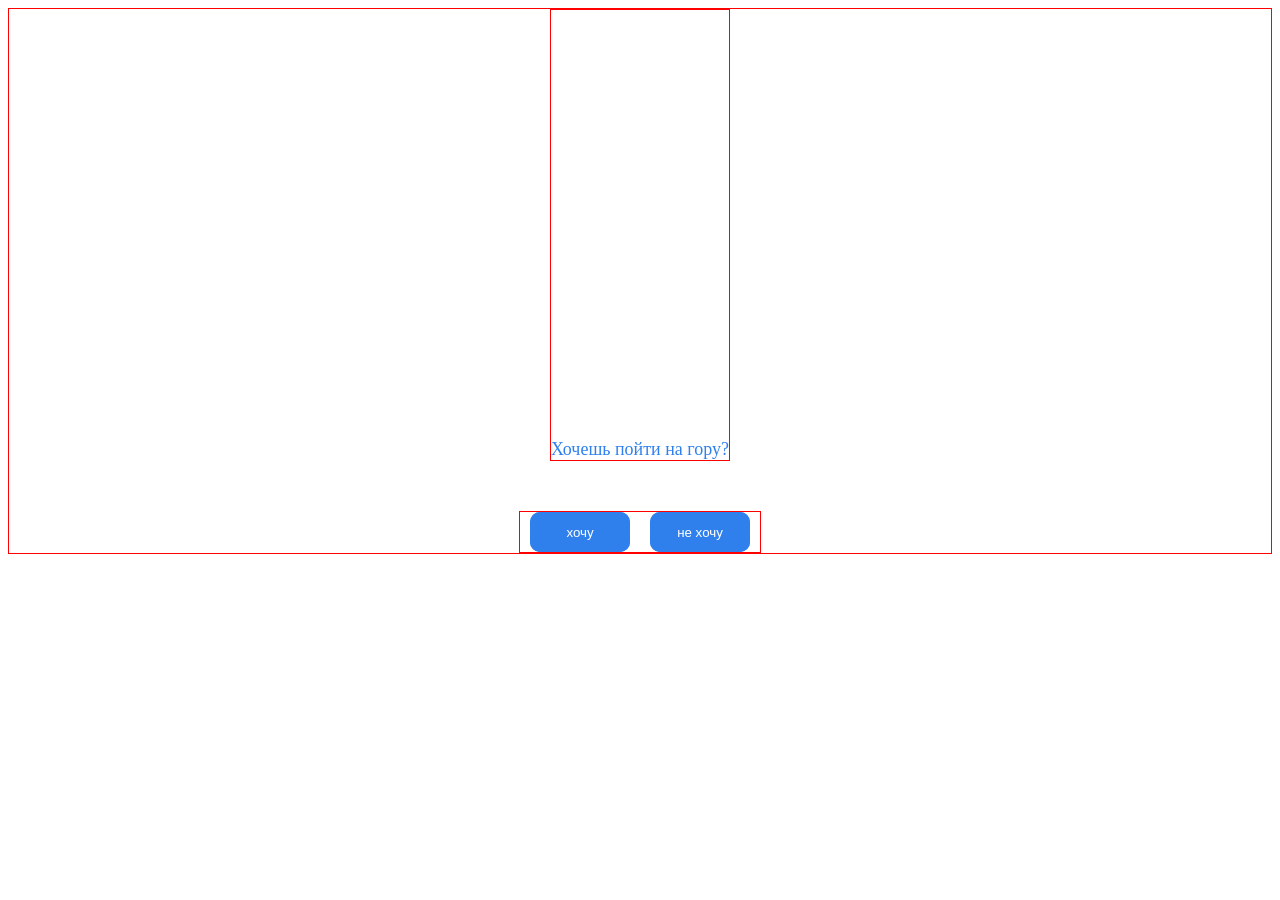
==== index.html @ 4d319513 "first commit" ====
<!DOCTYPE html>
<html lang="en">
  <head>
    <meta charset="UTF-8" />
    <meta http-equiv="X-UA-Compatible" content="IE=edge" />
    <meta name="viewport" content="width=device-width, initial-scale=1.0" />
    <title>Document</title>
    <link rel="stylesheet" href="style.css" />
    <link rel="stylesheet" href="button.css" />
  </head>
  <body>
    <div class="page">
      <div class="page__heading">Хочешь пойти на гору?</div>
      <div class="page__wrap-buttons-block">
        <button id="answer_yes" class="glow-on-hover" type="button">
          хочу
        </button>

        <button id="answer_no" class="glow-on-hover" type="button">
          не хочу
        </button>
      </div>
      <div class="page__answer-yes_visibility_hidden">ок договоились</div>
      <div class="page__answer-no_visibility_hidden">no</div>
    </div>
  </body>

  <script src="./index.js"></script>
</html>
---- style.css ----
div {
  border: 1px solid red;
}
.page {
  display: flex;
  flex-direction: column;
  align-items: center;
  justify-content: center;
}

.page__heading {
  display: flex;
  color: #2f80ed;
  height: calc(100vh / 2);

  align-items: flex-end;

  font-size: 18px;
  margin-bottom: 50px;
}

.page__wrap-buttons-block {
  display: flex;
  align-items: baseline;
}
.page__answer-yes_visibility_hidden {
  display: flex;
  color: #2f80ed;
  margin-top: 20px;
  display: none;
}

.page__answer-no_visibility_hidden {
  display: flex;
  color: #2f80ed;
  margin-top: 20px;
  display: none;
}
---- button.css ----
.glow-on-hover {
  width: 100px;
  height: 40px;
  border: none;
  outline: none;
  color: white;
  background: #2f80ed;
  cursor: pointer;
  position: relative;
  z-index: 0;
  border-radius: 10px;
  margin-left: 10px;
  margin-right: 10px;
}

.glow-on-hover:before {
  content: "";
  background: linear-gradient(
    45deg,
    #ff0000,
    #ff7300,
    #fffb00,
    #48ff00,
    #00ffd5,
    #002bff,
    #7a00ff,
    #ff00c8,
    #ff0000
  );
  position: absolute;
  top: -2px;
  left: -2px;
  background-size: 400%;
  z-index: -1;
  filter: blur(5px);
  width: calc(100% + 4px);
  height: calc(100% + 4px);
  animation: glowing 20s linear infinite;
  opacity: 0;
  transition: opacity 0.3s ease-in-out;
  border-radius: 10px;
}

.glow-on-hover:active {
  color: #000;
}

.glow-on-hover:active:after {
  background: transparent;
}

.glow-on-hover:hover:before {
  opacity: 1;
}

.glow-on-hover:after {
  z-index: -1;
  content: "";
  position: absolute;
  width: 100%;
  height: 100%;
  background: #2f80ed;
  left: 0;
  top: 0;
  border-radius: 10px;
}

@keyframes glowing {
  0% {
    background-position: 0 0;
  }
  50% {
    background-position: 400% 0;
  }
  100% {
    background-position: 0 0;
  }
}
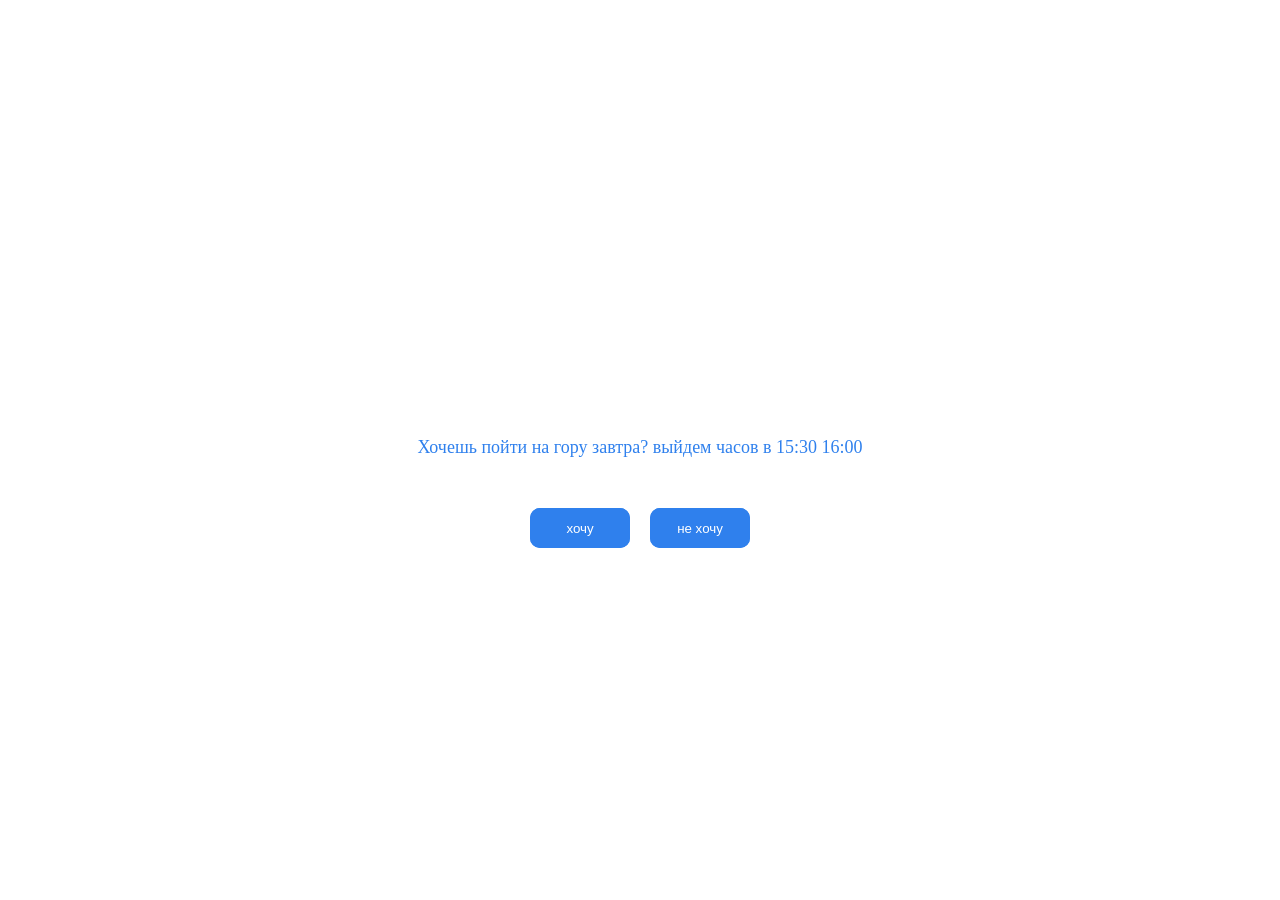
==== commit 9020526c: "fix" ====
--- a/index.html
+++ b/index.html
@@ -10,7 +10,9 @@
   </head>
   <body>
     <div class="page">
-      <div class="page__heading">Хочешь пойти на гору?</div>
+      <div class="page__heading">
+        Хочешь пойти на гору завтра? выйдем часов в 15:30 16:00
+      </div>
       <div class="page__wrap-buttons-block">
         <button id="answer_yes" class="glow-on-hover" type="button">
           хочу
@@ -20,7 +22,9 @@
           не хочу
         </button>
       </div>
-      <div class="page__answer-yes_visibility_hidden">ок договоились</div>
+      <div class="page__answer-yes_visibility_hidden">
+        ок договорились закажу такси
+      </div>
       <div class="page__answer-no_visibility_hidden">no</div>
     </div>
   </body>
--- a/style.css
+++ b/style.css
@@ -1,6 +1,3 @@
-div {
-  border: 1px solid red;
-}
 .page {
   display: flex;
   flex-direction: column;
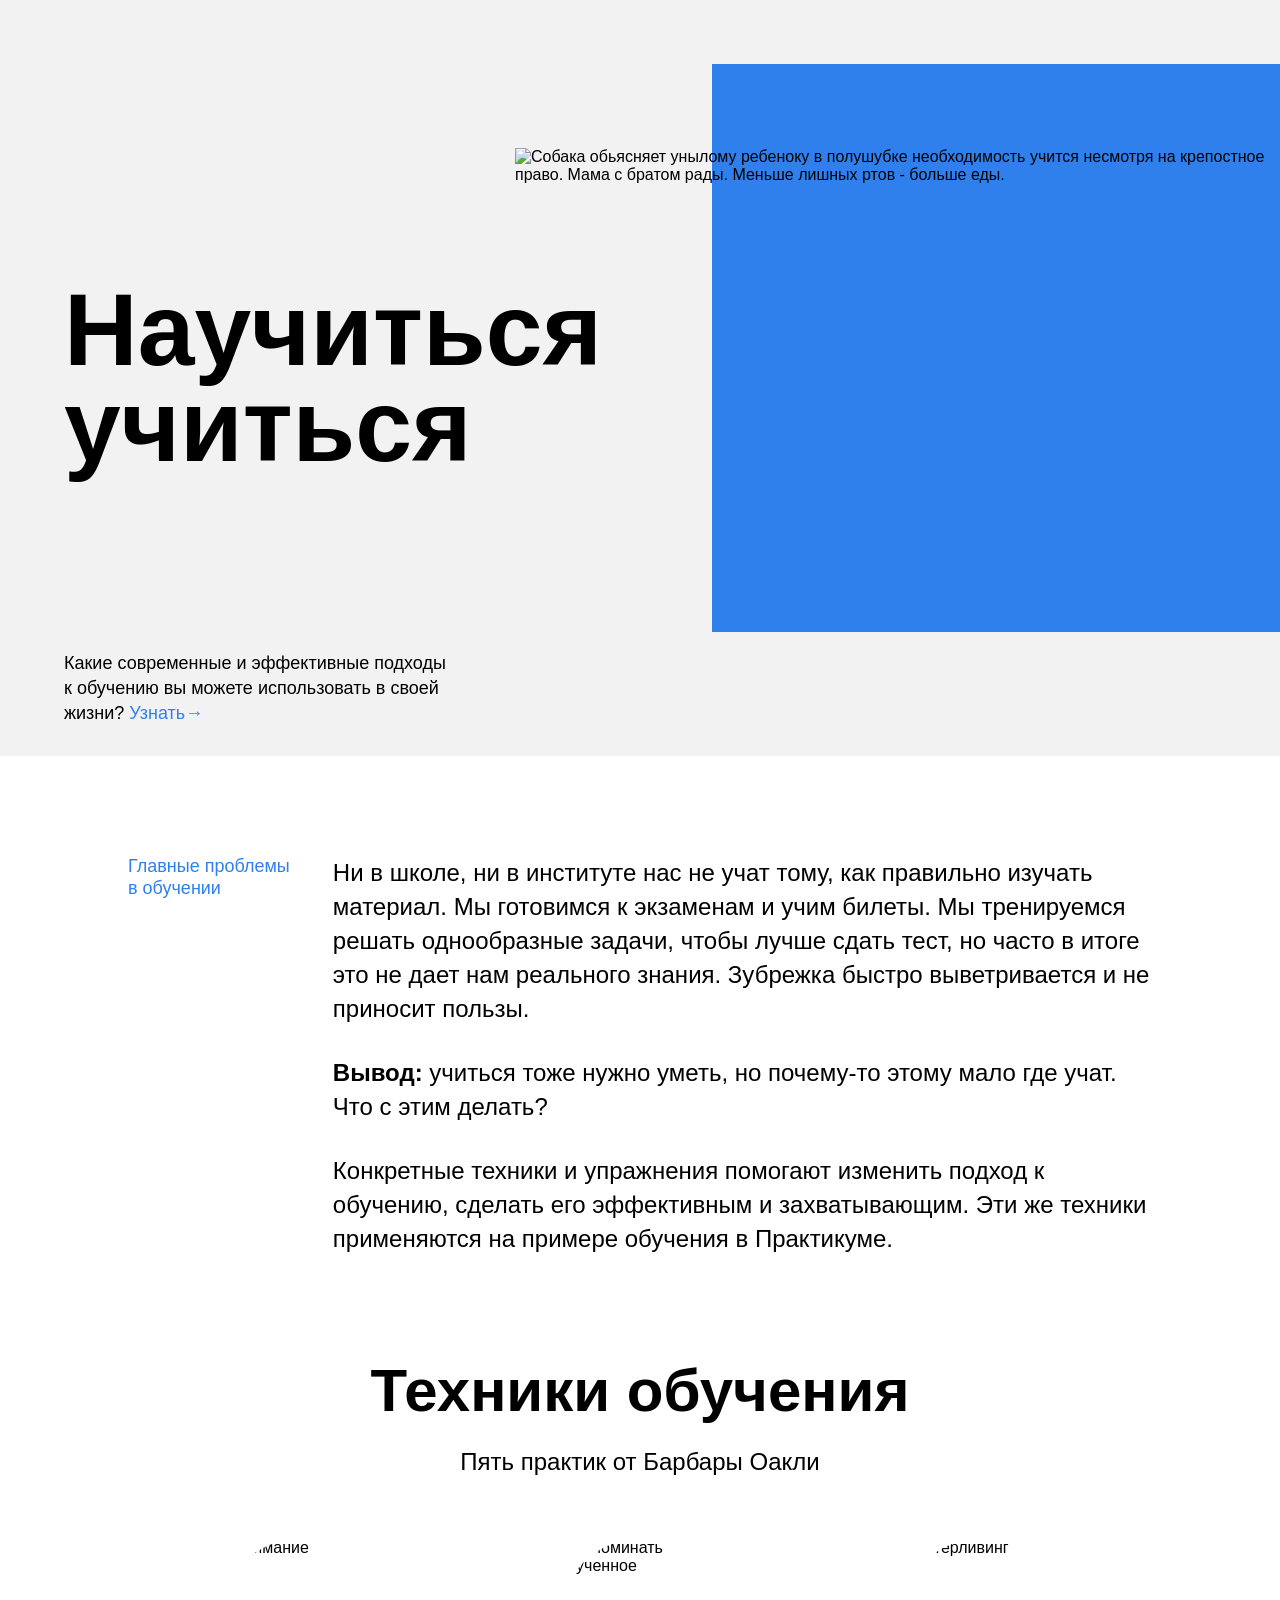
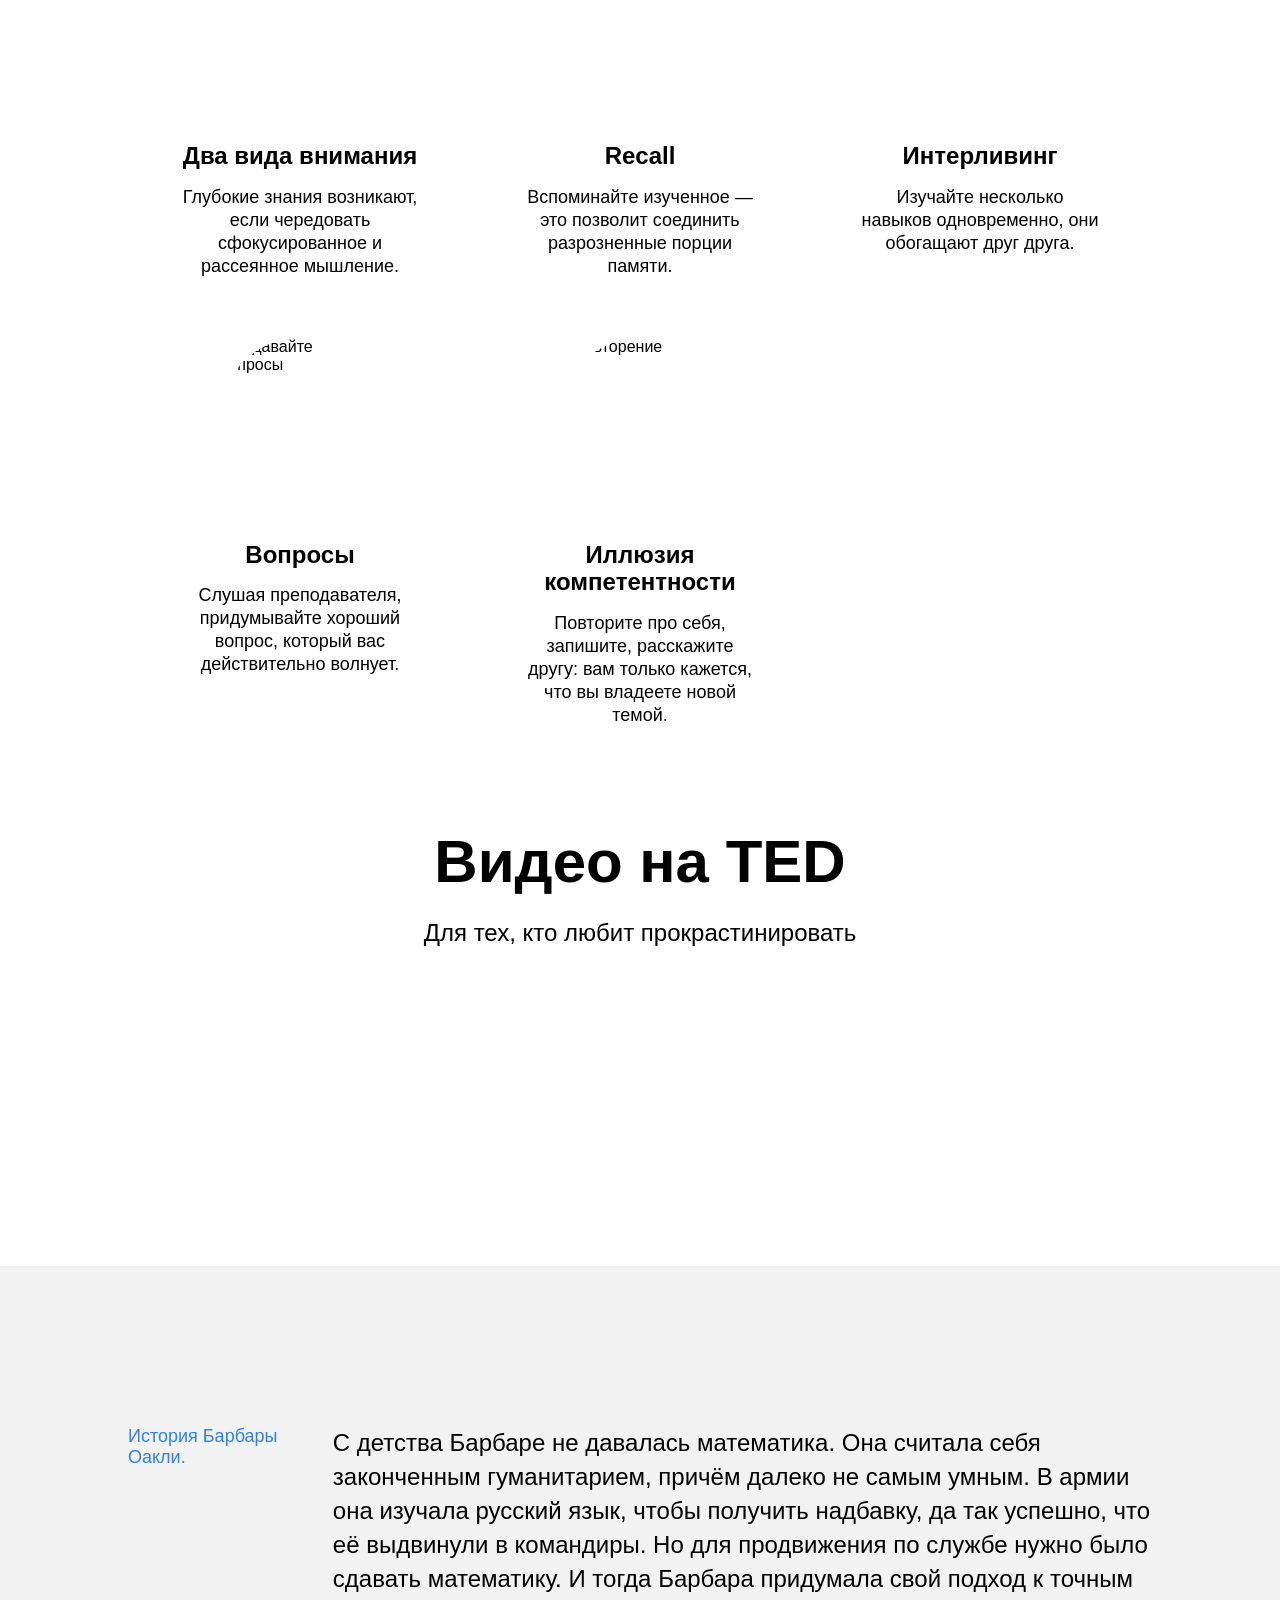
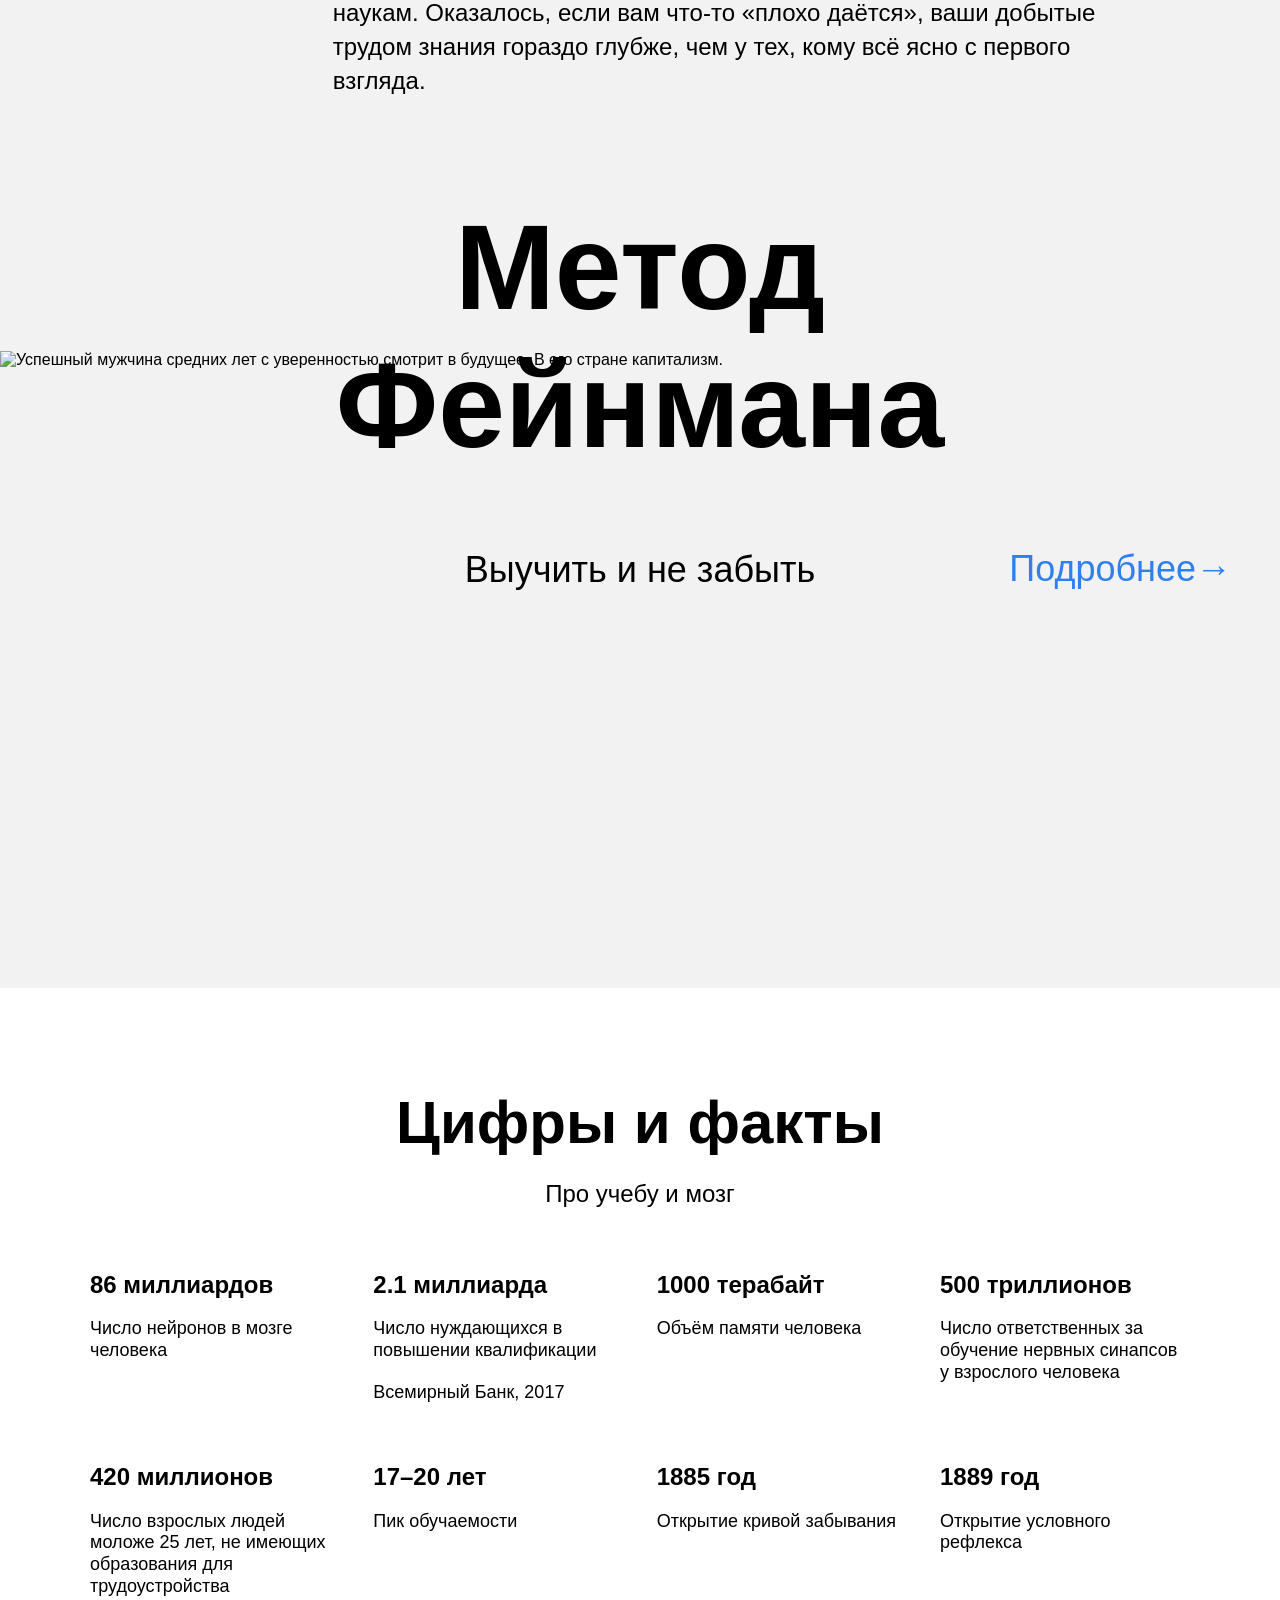
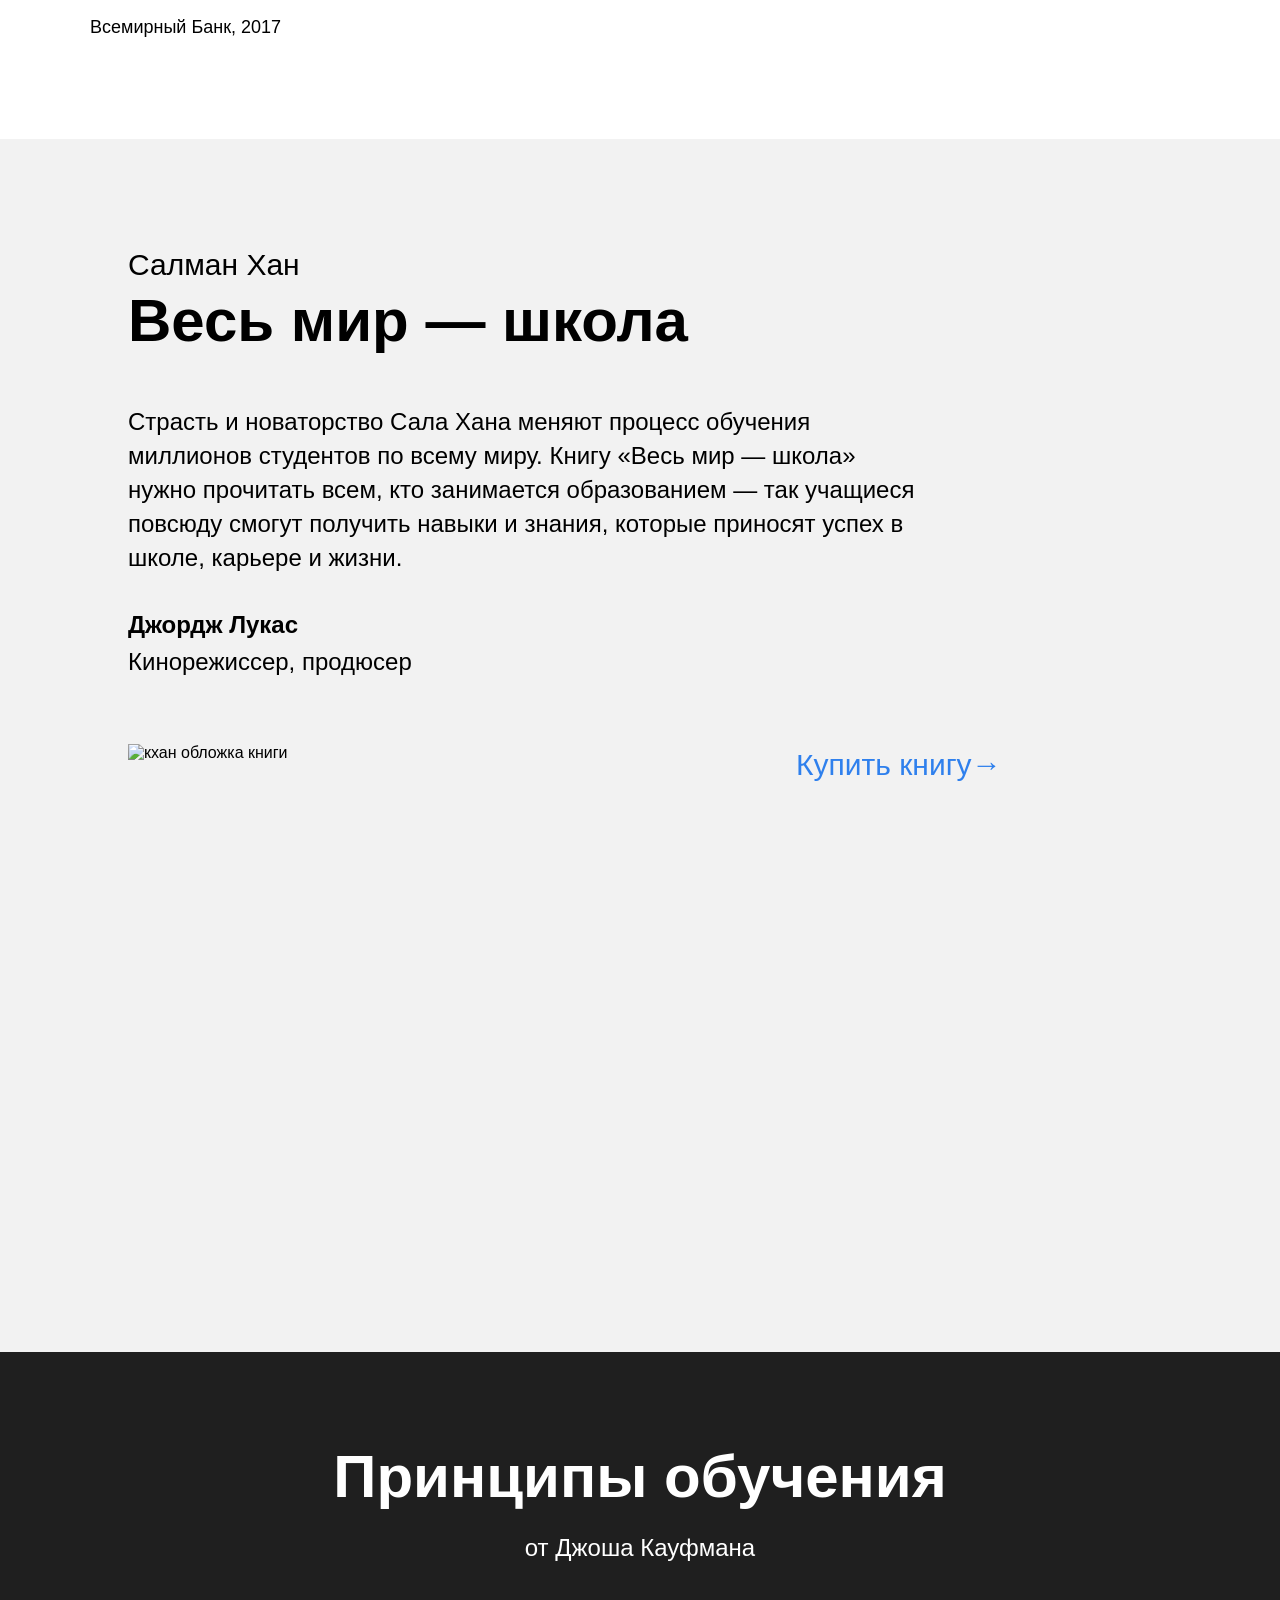
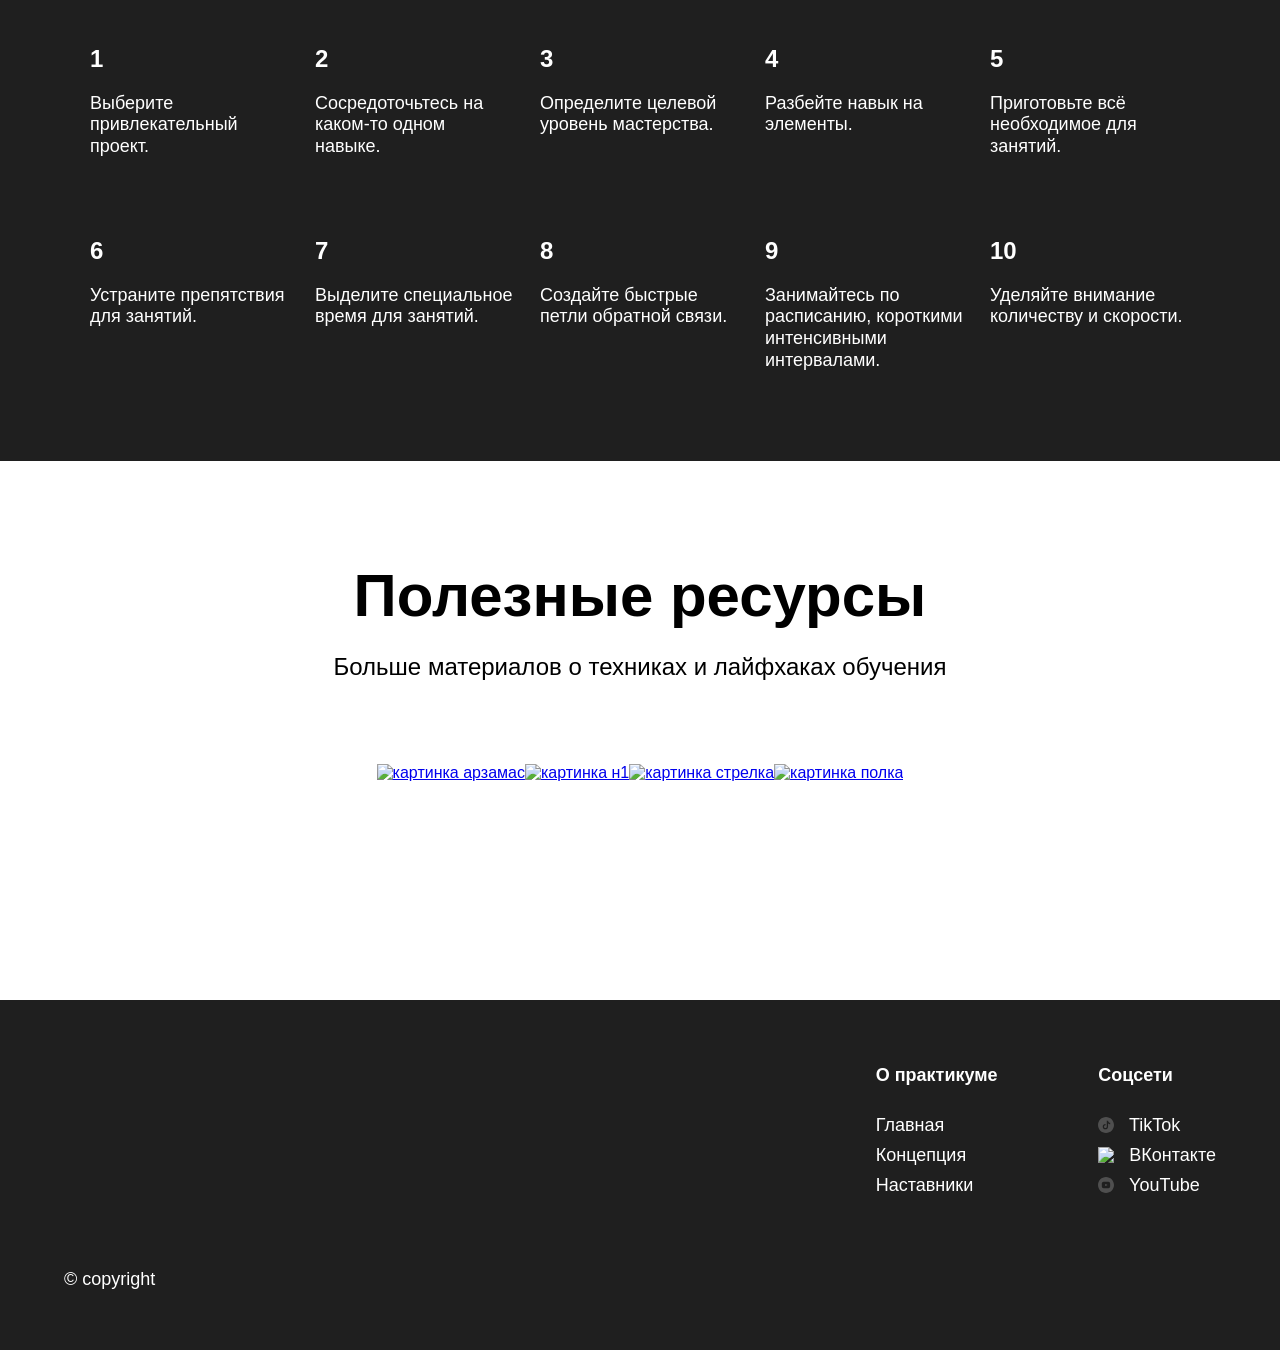
==== commit 1b6a45e8: "sprint 2" ====
--- a/index.html
+++ b/index.html
@@ -1,33 +1,399 @@
 <!DOCTYPE html>
-<html lang="en">
+<html lang="ru">
   <head>
     <meta charset="UTF-8" />
-    <meta http-equiv="X-UA-Compatible" content="IE=edge" />
-    <meta name="viewport" content="width=device-width, initial-scale=1.0" />
-    <title>Document</title>
-    <link rel="stylesheet" href="style.css" />
-    <link rel="stylesheet" href="button.css" />
+    <meta name="viewport" content="width=device-width, initial-scale=1" />
+    <meta name="description" content="Страница sprint 1" />
+    <meta name="keywords" content="HTML5, CSS" />
+    <meta name="author" content="Михаил" />
+
+    <title>Научиться учиться</title>
+    <link rel="stylesheet" href="pages/index.css" />
   </head>
+
   <body>
     <div class="page">
-      <div class="page__heading">
-        Хочешь пойти на гору завтра? выйдем часов в 15:30 16:00
-      </div>
-      <div class="page__wrap-buttons-block">
-        <button id="answer_yes" class="glow-on-hover" type="button">
-          хочу
-        </button>
-
-        <button id="answer_no" class="glow-on-hover" type="button">
-          не хочу
-        </button>
-      </div>
-      <div class="page__answer-yes_visibility_hidden">
-        ок договорились закажу такси
-      </div>
-      <div class="page__answer-no_visibility_hidden">no</div>
+      <header class="header">
+        <div class="logo logo_place_header"></div>
+
+        <h2 class="header__subtitle">
+          Какие современные и эффективные подходы к обучению вы можете использовать в своей жизни?
+          <a href="#" class="header__link">Узнать&rarr;</a>
+        </h2>
+
+        <div class="header__square-pic rotation"></div>
+
+        <img
+          class="header__main-illustration"
+          src="./images/two_again.png"
+          alt="Собака обьясняет унылому ребеноку в полушубке необходимость учится несмотря на крепостное право. Мама с братом рады. Меньше лишных ртов - больше еды."
+        />
+
+        <h1 class="header__title">Научиться учиться</h1>
+      </header>
+
+      <main class="content">
+        <section class="description">
+          <article class="two-columns">
+            <h2 class="two-columns__brief">Главные проблемы в обучении</h2>
+            <div class="two-columns__main-text">
+              <p class="two-columns__paragraph">
+                Ни в школе, ни в институте нас не учат тому, как правильно изучать материал. Мы
+                готовимся к экзаменам и учим билеты. Мы тренируемся решать однообразные задачи,
+                чтобы лучше сдать тест, но часто в итоге это не дает нам реального знания. Зубрежка
+                быстро выветривается и не приносит пользы.
+              </p>
+              <p class="two-columns__paragraph">
+                <span class="two-columns__span-accent">Вывод:</span>
+                учиться тоже нужно уметь, но почему-то этому мало где учат. Что с этим делать?
+              </p>
+              <p class="two-columns__paragraph">
+                Конкретные техники и упражнения помогают изменить подход к обучению, сделать его
+                эффективным и захватывающим. Эти же техники применяются на примере обучения в
+                Практикуме.
+              </p>
+            </div>
+          </article>
+        </section>
+
+        <section class="techniques">
+          <h2 class="section-title techniques__title">Техники обучения</h2>
+          <h3 class="section-subtitle techniques__subtitle">Пять практик от Барбары Оакли</h3>
+          <div class="cards">
+            <div class="cards__item">
+              <img src="./images/cards-attention.png" alt="внимание" class="cards__image" />
+              <h4 class="cards__title">Два вида внимания</h4>
+              <p class="cards__description">
+                Глубокие знания возникают, если чередовать сфокусированное и рассеянное мышление.
+              </p>
+            </div>
+
+            <div class="cards__item">
+              <img
+                src="./images/cards-recall.png"
+                alt="вспоминать изученное"
+                class="cards__image"
+              />
+              <h3 class="cards__title">Recall</h3>
+              <p class="cards__description">
+                Вспоминайте изученное — это позволит соединить разрозненные порции памяти.
+              </p>
+            </div>
+
+            <div class="cards__item">
+              <img src="./images/cards-interliving.png" alt="интерливинг " class="cards__image" />
+              <h3 class="cards__title">Интерливинг</h3>
+              <p class="cards__description">
+                Изучайте несколько навыков одновременно, они обогащают друг друга.
+              </p>
+            </div>
+
+            <div class="cards__item">
+              <img src="./images/cards-question.png" alt="задавайте вопросы" class="cards__image" />
+              <h3 class="cards__title">Вопросы</h3>
+              <p class="cards__description">
+                Слушая преподавателя, придумывайте хороший вопрос, который вас действительно
+                волнует.
+              </p>
+            </div>
+
+            <div class="cards__item">
+              <img src="./images/cards-competence.png" alt="повторение" class="cards__image" />
+              <h3 class="cards__title">Иллюзия компетентности</h3>
+              <p class="cards__description">
+                Повторите про себя, запишите, расскажите другу: вам только кажется, что вы владеете
+                новой темой.
+              </p>
+            </div>
+          </div>
+        </section>
+
+        <section class="video">
+          <h2 class="section-title video__title">Видео нa TED</h2>
+          <h3 class="section-subtitle video__subtitle">Для тех, кто любит прокрастинировать</h3>
+          <div class="video__iframes">
+            <iframe class="video__iframe" src="https://www.youtube.com/embed/J_89IMS5gJQ"> </iframe>
+            <iframe class="video__iframe" src="https://www.youtube.com/embed/0u3bccaRmmg"> </iframe>
+          </div>
+        </section>
+
+        <section class="oakley">
+          <article class="two-columns">
+            <h2 class="two-columns__brief">История Барбары Оакли.</h2>
+            <div class="two-columns__main-text">
+              <p class="two-columns__paragraph">
+                С детства Барбаре не давалась математика. Она считала себя законченным гуманитарием,
+                причём далеко не самым умным. В армии она изучала русский язык, чтобы получить
+                надбавку, да так успешно, что её выдвинули в командиры. Но для продвижения по службе
+                нужно было сдавать математику. И тогда Барбара придумала свой подход к точным
+                наукам. Оказалось, если вам что-то «плохо даётся», ваши добытые трудом знания
+                гораздо глубже, чем у тех, кому всё ясно с первого взгляда.
+              </p>
+            </div>
+          </article>
+        </section>
+
+        <section class="feynman">
+          <h2 class="feynman__title">Метод Фейнмана</h2>
+          <h3 class="feynman__subtitle">Выучить и не забыть</h3>
+          <a href="#" class="feynman__link">Подробнее&rarr;</a>
+          <img
+            class="feynman__main-illustration"
+            src="./images/feynman.png"
+            alt="Успешный мужчина средних лет с уверенностью смотрит в будущее. В его стране капитализм."
+          />
+        </section>
+
+        <section class="digits">
+          <h2 class="section-title digits__section-title">Цифры и факты</h2>
+          <p class="section-subtitle digits__section-subtitle">Про учебу и мозг</p>
+
+          <div class="table">
+            <div class="table__cell digits__table-cell">
+              <h3 class="table__heading">86 миллиардов</h3>
+              <p class="table__text">Число нейронов в мозге человека</p>
+            </div>
+
+            <div class="table__cell digits__table-cell">
+              <h3 class="table__heading">2.1 миллиарда</h3>
+              <p class="table__text">Число нуждающихся в повышении квалификации</p>
+              <p class="table__text">Всемирный Банк, 2017</p>
+            </div>
+
+            <div class="table__cell digits__table-cell">
+              <h3 class="table__heading">1000 терабайт</h3>
+              <p class="table__text">Объём памяти человека</p>
+            </div>
+
+            <div class="table__cell digits__table-cell">
+              <h3 class="table__heading">500 триллионов</h3>
+              <p class="table__text">
+                Число ответственных за обучение нервных синапсов у взрослого человека
+              </p>
+            </div>
+
+            <div class="table__cell digits__table-cell">
+              <h3 class="table__heading">420 миллионов</h3>
+              <p class="table__text">
+                Число взрослых людей моложе 25 лет, не имеющих образования для трудоустройства
+              </p>
+              <p class="table__text">Всемирный Банк, 2017</p>
+            </div>
+
+            <div class="table__cell digits__table-cell">
+              <h3 class="table__heading">17–20 лет</h3>
+              <p class="table__text">Пик обучаемости</p>
+            </div>
+
+            <div class="table__cell digits__table-cell">
+              <h3 class="table__heading">1885 год</h3>
+              <p class="table__text">Открытие кривой забывания</p>
+            </div>
+
+            <div class="table__cell digits__table-cell">
+              <h3 class="table__heading">1889 год</h3>
+              <p class="table__text">Открытие условного рефлекса</p>
+            </div>
+          </div>
+        </section>
+
+        <section class="khan">
+          <div class="khan__container">
+            <h2 class="khan__author">Салман Хан</h2>
+            <h3 class="khan__title">Весь мир — школа</h3>
+            <p class="khan__quote">
+              Страсть и новаторство Сала Хана меняют процесс обучения миллионов студентов по всему
+              миру. Книгу «Весь мир — школа» нужно прочитать всем, кто занимается образованием — так
+              учащиеся повсюду смогут получить навыки и знания, которые приносят успех в школе,
+              карьере и жизни.
+            </p>
+            <p class="khan__quote-author">Джордж Лукас</p>
+            <p class="khan__quote-author-subline">Кинорежиссер, продюсер</p>
+
+            <div class="khan__book-container">
+              <img src="./images/khan-book.jpg" alt="кхан обложка книги" class="khan__book-pic" />
+              <a href="#" class="khan__buy-link">Купить книгу&rarr;</a>
+            </div>
+          </div>
+        </section>
+
+        <section class="kaufman">
+          <div class="kaufman__triangle rotation"></div>
+
+          <h2 class="section-title section-title_theme_dark">Принципы обучения</h2>
+          <h3 class="section-subtitle section-subtitle_theme_dark kaufman__section-subtitle">
+            от Джоша Кауфмана
+          </h3>
+
+          <div class="table">
+            <div class="table__cell table__cell_theme_dark kaufman__table-cell">
+              <!--
+              "Вместо kaufman__table-cell используйте модификатор сложного  типа"
+              в проекте сделано по BEM
+              комментарии тут
+              https://miro.com/app/board/uXjVP2pDEoI=/
+              добавил модификатор table__cell_theme_dark
+            -->
+              <h4 class="table__heading table__heading_theme_dark">1</h4>
+              <p class="table__text table__text_theme_dark">Выберите привлекательный проект.</p>
+            </div>
+
+            <div class="table__cell kaufman__table-cell">
+              <h4 class="table__heading table__heading_theme_dark">2</h4>
+              <p class="table__text table__text_theme_dark">
+                Сосредоточьтесь на каком-то одном навыке.
+              </p>
+            </div>
+
+            <div class="table__cell kaufman__table-cell">
+              <h4 class="table__heading table__heading_theme_dark">3</h4>
+              <p class="table__text table__text_theme_dark">
+                Определите целевой уровень мастерства.
+              </p>
+            </div>
+
+            <div class="table__cell kaufman__table-cell">
+              <h4 class="table__heading table__heading_theme_dark">4</h4>
+              <p class="table__text table__text_theme_dark">Разбейте навык на элементы.</p>
+            </div>
+
+            <div class="table__cell kaufman__table-cell">
+              <h4 class="table__heading table__heading_theme_dark">5</h4>
+              <p class="table__text table__text_theme_dark">
+                Приготовьте всё необходимое для занятий.
+              </p>
+            </div>
+
+            <div class="table__cell kaufman__table-cell">
+              <h4 class="table__heading table__heading_theme_dark">6</h4>
+              <p class="table__text table__text_theme_dark">Устраните препятствия для занятий.</p>
+            </div>
+
+            <div class="table__cell kaufman__table-cell">
+              <h4 class="table__heading table__heading_theme_dark">7</h4>
+              <p class="table__text table__text_theme_dark">
+                Выделите специальное время для занятий.
+              </p>
+            </div>
+
+            <div class="table__cell kaufman__table-cell">
+              <h4 class="table__heading table__heading_theme_dark">8</h4>
+              <p class="table__text table__text_theme_dark">
+                Создайте быстрые петли обратной связи.
+              </p>
+            </div>
+
+            <div class="table__cell kaufman__table-cell">
+              <h4 class="table__heading table__heading_theme_dark">9</h4>
+              <p class="table__text table__text_theme_dark">
+                Занимайтесь по расписанию, короткими интенсивными интервалами.
+              </p>
+            </div>
+
+            <div class="table__cell kaufman__table-cell">
+              <h4 class="table__heading table__heading_theme_dark">10</h4>
+              <p class="table__text table__text_theme_dark">
+                Уделяйте внимание количеству и скорости.
+              </p>
+            </div>
+          </div>
+        </section>
+
+        <section class="resources">
+          <h2 class="section-title resources__title">Полезные ресурсы</h2>
+          <h3 class="section-subtitle resources__subtitle">
+            Больше материалов о техниках и лайфхаках обучения
+          </h3>
+          <div class="resources__logo-zone">
+            <!--
+              "Необходимо назначить класс по брифу блок resources элемент link"
+            -->
+
+            <a href="#" class="resources__link">
+              <img
+                src="./images/logo/resources-arzamas.svg"
+                class="resources__logo"
+                alt="картинка арзамас"
+              />
+            </a>
+
+            <a href="#" class="resources__link">
+              <img src="./images/logo/resources-n1.svg" class="resources__logo" alt="картинка н1" />
+            </a>
+
+            <a href="#" class="resources__link">
+              <img
+                src="./images/logo/resources-strelka.svg"
+                class="resources__logo"
+                alt="картинка стрелка"
+              />
+            </a>
+
+            <a href="#" class="resources__link">
+              <img
+                src="./images/logo/resources-polka.svg"
+                class="resources__logo"
+                alt="картинка полка"
+              />
+            </a>
+          </div>
+        </section>
+      </main>
+
+      <footer class="footer">
+        <div class="footer__columns">
+          <div class="footer__column footer__column_content_copyright">
+            <div class="logo logo_place_footer"></div>
+            <p class="footer__author">&copy; copyright</p>
+          </div>
+
+          <div class="footer__column footer__column_content_info">
+            <h2 class="footer__column-heading">О практикуме</h2>
+            <nav class="footer__column-links">
+              <a href="#" class="footer__column-link">Главная</a>
+              <a href="#" class="footer__column-link">Концепция</a>
+              <a href="#" class="footer__column-link">Наставники</a>
+            </nav>
+          </div>
+
+          <div class="footer__column footer__column_content_social">
+            <h2 class="footer__column-heading">Соцсети</h2>
+
+            <div class="footer__column-links">
+              <a href="#" class="footer__column-link">
+                <!--
+                  в первом бриф был instagramm
+                  во втором оказался тикток
+                -->
+                <img
+                  src="./images/tiktok-icon.svg"
+                  class="footer__social-icon"
+                  alt="тут иконка тикток"
+                />
+                &nbsp;TikTok
+              </a>
+
+              <a href="#" class="footer__column-link">
+                <img
+                  src="./images/vk_color_white.svg"
+                  class="footer__social-icon"
+                  alt="тут иконка ВКонтакте"
+                />
+                &nbsp;ВКонтакте
+              </a>
+
+              <a href="#" class="footer__column-link">
+                <img
+                  src="./images/youtube-icon.svg"
+                  class="footer__social-icon"
+                  alt="тут иконка инстаграм"
+                />
+                &nbsp;YouTube
+              </a>
+            </div>
+          </div>
+        </div>
+      </footer>
     </div>
   </body>
-
-  <script src="./index.js"></script>
 </html>
--- a/pages/index.css
+++ b/pages/index.css
@@ -0,0 +1,95 @@
+@import url(../vendor/normalize.css);
+
+/*
+у текстовых элементов мы сбрасываем отступы
+section-title
+section-subtitle
+ - это основные блоки в которох задаются основные стили
+ чтобы они не перезатерли мисксы убираем их наверх
+*/
+
+@import url(../blocks/section-subtitle/_theme/section-subtitle_theme_dark.css);
+@import url(../blocks/section-subtitle/section-subtitle.css);
+@import url(../blocks/section-title/_theme/section-title_theme_dark.css);
+@import url(../blocks/section-title/section-title.css);
+
+@import url(../blocks/cards/__description/cards__description.css);
+@import url(../blocks/cards/__image/cards__image.css);
+@import url(../blocks/cards/__item/cards__item.css);
+@import url(../blocks/cards/__title/cards__title.css);
+@import url(../blocks/cards/cards.css);
+@import url(../blocks/content/content.css);
+@import url(../blocks/description/description.css);
+@import url(../blocks/digits/__section-subtitle/digits__section-subtitle.css);
+@import url(../blocks/digits/__section-title/digits__section-title.css);
+@import url(../blocks/digits/__table-cell/digits__table-cell.css);
+@import url(../blocks/digits/digits.css);
+@import url(../blocks/feynman/__link/feynman__link.css);
+@import url(../blocks/feynman/__main-illustration/feynman__main-illustration.css);
+@import url(../blocks/feynman/__subtitle/feynman__subtitle.css);
+@import url(../blocks/feynman/__title/feynman__title.css);
+@import url(../blocks/feynman/feynman.css);
+@import url(../blocks/footer/__author/footer__author.css);
+@import url(../blocks/footer/__column/_content/footer__column_content_copyright.css);
+@import url(../blocks/footer/__column/_content/footer__column_content_info.css);
+@import url(../blocks/footer/__column/_content/footer__column_content_social.css);
+@import url(../blocks/footer/__column/footer__column.css);
+@import url(../blocks/footer/__column-heading/footer__column-heading.css);
+@import url(../blocks/footer/__column-link/footer__column-link.css);
+@import url(../blocks/footer/__column-links/footer__column-links.css);
+@import url(../blocks/footer/__columns/footer__columns.css);
+@import url(../blocks/footer/__social-icon/footer__social-icon.css);
+@import url(../blocks/footer/footer.css);
+@import url(../blocks/header/__link/header__link.css);
+@import url(../blocks/header/__main-illustration/header__main-illustration.css);
+@import url(../blocks/header/__square-pic/header__square-pic.css);
+@import url(../blocks/header/__subtitle/header__subtitle.css);
+@import url(../blocks/header/__title/header__title.css);
+@import url(../blocks/header/header.css);
+@import url(../blocks/kaufman/__section-subtitle/kaufman__section-subtitle.css);
+@import url(../blocks/kaufman/__table-cell/kaufman__table-cell.css);
+@import url(../blocks/kaufman/__triangle/kaufman__triangle.css);
+@import url(../blocks/kaufman/kaufman.css);
+@import url(../blocks/khan/__author/khan__author.css);
+@import url(../blocks/khan/__book-container/khan__book-container.css);
+@import url(../blocks/khan/__book-pic/khan__book-pic.css);
+@import url(../blocks/khan/__buy-link/khan__buy-link.css);
+@import url(../blocks/khan/__container/khan__container.css);
+@import url(../blocks/khan/__quote/khan__quote.css);
+@import url(../blocks/khan/__quote-author/khan__quote-author.css);
+@import url(../blocks/khan/__quote-author-subline/khan__quote-author-subline.css);
+@import url(../blocks/khan/__title/khan__title.css);
+@import url(../blocks/khan/khan.css);
+@import url(../blocks/logo/_place/logo_place_footer.css);
+@import url(../blocks/logo/_place/logo_place_header.css);
+@import url(../blocks/logo/logo.css);
+@import url(../blocks/oakley/oakley.css);
+@import url(../blocks/page/page.css);
+@import url(../blocks/resources/__link/resources__link.css);
+@import url(../blocks/resources/__logo/resources__logo.css);
+@import url(../blocks/resources/__logo-zone/resources__logo-zone.css);
+@import url(../blocks/resources/__subtitle/resources__subtitle.css);
+@import url(../blocks/resources/__title/resources__title.css);
+@import url(../blocks/resources/resources.css);
+@import url(../blocks/rotation/rotation.css);
+
+@import url(../blocks/table/__cell/_theme/table__cell_theme_dark.css);
+@import url(../blocks/table/__cell/table__cell.css);
+@import url(../blocks/table/__heading/_theme/table__heading_theme_dark.css);
+@import url(../blocks/table/__heading/table__heading.css);
+@import url(../blocks/table/__text/_theme/table__text_theme_dark.css);
+@import url(../blocks/table/__text/table__text.css);
+@import url(../blocks/table/table.css);
+@import url(../blocks/techniques/__subtitle/techniques__subtitle.css);
+@import url(../blocks/techniques/__title/techniques__title.css);
+@import url(../blocks/techniques/techniques.css);
+@import url(../blocks/two-columns/__brief/two-columns__brief.css);
+@import url(../blocks/two-columns/__main-text/two-columns__main-text.css);
+@import url(../blocks/two-columns/__paragraph/two-columns__paragraph.css);
+@import url(../blocks/two-columns/__span-accent/two-columns__span-accent.css);
+@import url(../blocks/two-columns/two-columns.css);
+@import url(../blocks/video/__iframe/video__iframe.css);
+@import url(../blocks/video/__iframes/video__iframes.css);
+@import url(../blocks/video/__subtitle/video__subtitle.css);
+@import url(../blocks/video/__title/video__title.css);
+@import url(../blocks/video/video.css);
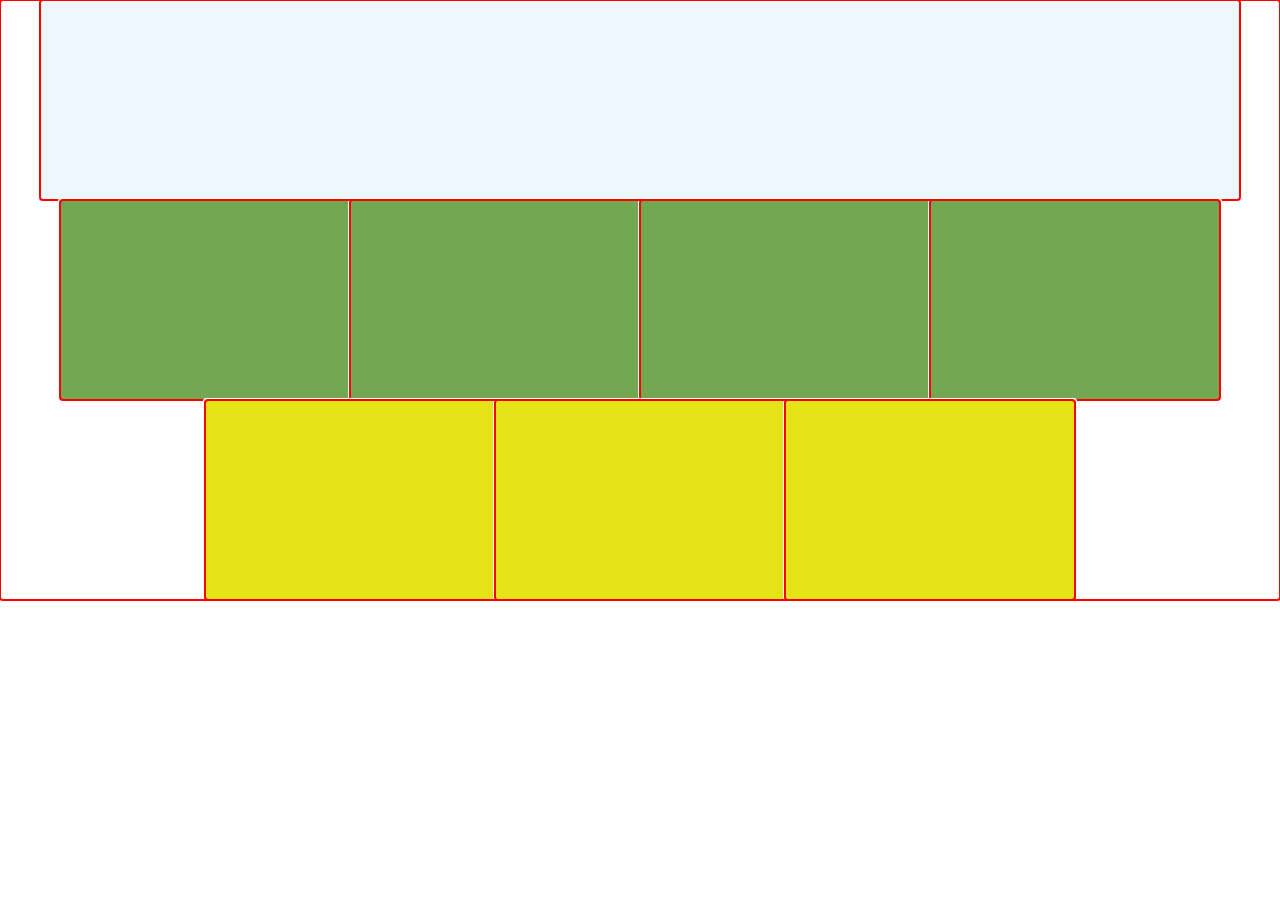
==== commit f5c189fc: "just flex" ====
--- a/index.html
+++ b/index.html
@@ -1,399 +1,26 @@
 <!DOCTYPE html>
-<html lang="ru">
+<html lang="en">
   <head>
     <meta charset="UTF-8" />
-    <meta name="viewport" content="width=device-width, initial-scale=1" />
-    <meta name="description" content="Страница sprint 1" />
-    <meta name="keywords" content="HTML5, CSS" />
-    <meta name="author" content="Михаил" />
-
-    <title>Научиться учиться</title>
+    <meta http-equiv="X-UA-Compatible" content="IE=edge" />
+    <meta name="viewport" content="width=device-width, initial-scale=1.0" />
+    <title>Document</title>
     <link rel="stylesheet" href="pages/index.css" />
   </head>
-
   <body>
-    <div class="page">
-      <header class="header">
-        <div class="logo logo_place_header"></div>
-
-        <h2 class="header__subtitle">
-          Какие современные и эффективные подходы к обучению вы можете использовать в своей жизни?
-          <a href="#" class="header__link">Узнать&rarr;</a>
-        </h2>
-
-        <div class="header__square-pic rotation"></div>
-
-        <img
-          class="header__main-illustration"
-          src="./images/two_again.png"
-          alt="Собака обьясняет унылому ребеноку в полушубке необходимость учится несмотря на крепостное право. Мама с братом рады. Меньше лишных ртов - больше еды."
-        />
-
-        <h1 class="header__title">Научиться учиться</h1>
-      </header>
-
-      <main class="content">
-        <section class="description">
-          <article class="two-columns">
-            <h2 class="two-columns__brief">Главные проблемы в обучении</h2>
-            <div class="two-columns__main-text">
-              <p class="two-columns__paragraph">
-                Ни в школе, ни в институте нас не учат тому, как правильно изучать материал. Мы
-                готовимся к экзаменам и учим билеты. Мы тренируемся решать однообразные задачи,
-                чтобы лучше сдать тест, но часто в итоге это не дает нам реального знания. Зубрежка
-                быстро выветривается и не приносит пользы.
-              </p>
-              <p class="two-columns__paragraph">
-                <span class="two-columns__span-accent">Вывод:</span>
-                учиться тоже нужно уметь, но почему-то этому мало где учат. Что с этим делать?
-              </p>
-              <p class="two-columns__paragraph">
-                Конкретные техники и упражнения помогают изменить подход к обучению, сделать его
-                эффективным и захватывающим. Эти же техники применяются на примере обучения в
-                Практикуме.
-              </p>
-            </div>
-          </article>
-        </section>
-
-        <section class="techniques">
-          <h2 class="section-title techniques__title">Техники обучения</h2>
-          <h3 class="section-subtitle techniques__subtitle">Пять практик от Барбары Оакли</h3>
-          <div class="cards">
-            <div class="cards__item">
-              <img src="./images/cards-attention.png" alt="внимание" class="cards__image" />
-              <h4 class="cards__title">Два вида внимания</h4>
-              <p class="cards__description">
-                Глубокие знания возникают, если чередовать сфокусированное и рассеянное мышление.
-              </p>
-            </div>
-
-            <div class="cards__item">
-              <img
-                src="./images/cards-recall.png"
-                alt="вспоминать изученное"
-                class="cards__image"
-              />
-              <h3 class="cards__title">Recall</h3>
-              <p class="cards__description">
-                Вспоминайте изученное — это позволит соединить разрозненные порции памяти.
-              </p>
-            </div>
-
-            <div class="cards__item">
-              <img src="./images/cards-interliving.png" alt="интерливинг " class="cards__image" />
-              <h3 class="cards__title">Интерливинг</h3>
-              <p class="cards__description">
-                Изучайте несколько навыков одновременно, они обогащают друг друга.
-              </p>
-            </div>
-
-            <div class="cards__item">
-              <img src="./images/cards-question.png" alt="задавайте вопросы" class="cards__image" />
-              <h3 class="cards__title">Вопросы</h3>
-              <p class="cards__description">
-                Слушая преподавателя, придумывайте хороший вопрос, который вас действительно
-                волнует.
-              </p>
-            </div>
-
-            <div class="cards__item">
-              <img src="./images/cards-competence.png" alt="повторение" class="cards__image" />
-              <h3 class="cards__title">Иллюзия компетентности</h3>
-              <p class="cards__description">
-                Повторите про себя, запишите, расскажите другу: вам только кажется, что вы владеете
-                новой темой.
-              </p>
-            </div>
-          </div>
-        </section>
-
-        <section class="video">
-          <h2 class="section-title video__title">Видео нa TED</h2>
-          <h3 class="section-subtitle video__subtitle">Для тех, кто любит прокрастинировать</h3>
-          <div class="video__iframes">
-            <iframe class="video__iframe" src="https://www.youtube.com/embed/J_89IMS5gJQ"> </iframe>
-            <iframe class="video__iframe" src="https://www.youtube.com/embed/0u3bccaRmmg"> </iframe>
-          </div>
-        </section>
-
-        <section class="oakley">
-          <article class="two-columns">
-            <h2 class="two-columns__brief">История Барбары Оакли.</h2>
-            <div class="two-columns__main-text">
-              <p class="two-columns__paragraph">
-                С детства Барбаре не давалась математика. Она считала себя законченным гуманитарием,
-                причём далеко не самым умным. В армии она изучала русский язык, чтобы получить
-                надбавку, да так успешно, что её выдвинули в командиры. Но для продвижения по службе
-                нужно было сдавать математику. И тогда Барбара придумала свой подход к точным
-                наукам. Оказалось, если вам что-то «плохо даётся», ваши добытые трудом знания
-                гораздо глубже, чем у тех, кому всё ясно с первого взгляда.
-              </p>
-            </div>
-          </article>
-        </section>
-
-        <section class="feynman">
-          <h2 class="feynman__title">Метод Фейнмана</h2>
-          <h3 class="feynman__subtitle">Выучить и не забыть</h3>
-          <a href="#" class="feynman__link">Подробнее&rarr;</a>
-          <img
-            class="feynman__main-illustration"
-            src="./images/feynman.png"
-            alt="Успешный мужчина средних лет с уверенностью смотрит в будущее. В его стране капитализм."
-          />
-        </section>
-
-        <section class="digits">
-          <h2 class="section-title digits__section-title">Цифры и факты</h2>
-          <p class="section-subtitle digits__section-subtitle">Про учебу и мозг</p>
-
-          <div class="table">
-            <div class="table__cell digits__table-cell">
-              <h3 class="table__heading">86 миллиардов</h3>
-              <p class="table__text">Число нейронов в мозге человека</p>
-            </div>
-
-            <div class="table__cell digits__table-cell">
-              <h3 class="table__heading">2.1 миллиарда</h3>
-              <p class="table__text">Число нуждающихся в повышении квалификации</p>
-              <p class="table__text">Всемирный Банк, 2017</p>
-            </div>
-
-            <div class="table__cell digits__table-cell">
-              <h3 class="table__heading">1000 терабайт</h3>
-              <p class="table__text">Объём памяти человека</p>
-            </div>
-
-            <div class="table__cell digits__table-cell">
-              <h3 class="table__heading">500 триллионов</h3>
-              <p class="table__text">
-                Число ответственных за обучение нервных синапсов у взрослого человека
-              </p>
-            </div>
-
-            <div class="table__cell digits__table-cell">
-              <h3 class="table__heading">420 миллионов</h3>
-              <p class="table__text">
-                Число взрослых людей моложе 25 лет, не имеющих образования для трудоустройства
-              </p>
-              <p class="table__text">Всемирный Банк, 2017</p>
-            </div>
-
-            <div class="table__cell digits__table-cell">
-              <h3 class="table__heading">17–20 лет</h3>
-              <p class="table__text">Пик обучаемости</p>
-            </div>
-
-            <div class="table__cell digits__table-cell">
-              <h3 class="table__heading">1885 год</h3>
-              <p class="table__text">Открытие кривой забывания</p>
-            </div>
-
-            <div class="table__cell digits__table-cell">
-              <h3 class="table__heading">1889 год</h3>
-              <p class="table__text">Открытие условного рефлекса</p>
-            </div>
-          </div>
-        </section>
-
-        <section class="khan">
-          <div class="khan__container">
-            <h2 class="khan__author">Салман Хан</h2>
-            <h3 class="khan__title">Весь мир — школа</h3>
-            <p class="khan__quote">
-              Страсть и новаторство Сала Хана меняют процесс обучения миллионов студентов по всему
-              миру. Книгу «Весь мир — школа» нужно прочитать всем, кто занимается образованием — так
-              учащиеся повсюду смогут получить навыки и знания, которые приносят успех в школе,
-              карьере и жизни.
-            </p>
-            <p class="khan__quote-author">Джордж Лукас</p>
-            <p class="khan__quote-author-subline">Кинорежиссер, продюсер</p>
-
-            <div class="khan__book-container">
-              <img src="./images/khan-book.jpg" alt="кхан обложка книги" class="khan__book-pic" />
-              <a href="#" class="khan__buy-link">Купить книгу&rarr;</a>
-            </div>
-          </div>
-        </section>
-
-        <section class="kaufman">
-          <div class="kaufman__triangle rotation"></div>
-
-          <h2 class="section-title section-title_theme_dark">Принципы обучения</h2>
-          <h3 class="section-subtitle section-subtitle_theme_dark kaufman__section-subtitle">
-            от Джоша Кауфмана
-          </h3>
-
-          <div class="table">
-            <div class="table__cell table__cell_theme_dark kaufman__table-cell">
-              <!--
-              "Вместо kaufman__table-cell используйте модификатор сложного  типа"
-              в проекте сделано по BEM
-              комментарии тут
-              https://miro.com/app/board/uXjVP2pDEoI=/
-              добавил модификатор table__cell_theme_dark
-            -->
-              <h4 class="table__heading table__heading_theme_dark">1</h4>
-              <p class="table__text table__text_theme_dark">Выберите привлекательный проект.</p>
-            </div>
-
-            <div class="table__cell kaufman__table-cell">
-              <h4 class="table__heading table__heading_theme_dark">2</h4>
-              <p class="table__text table__text_theme_dark">
-                Сосредоточьтесь на каком-то одном навыке.
-              </p>
-            </div>
-
-            <div class="table__cell kaufman__table-cell">
-              <h4 class="table__heading table__heading_theme_dark">3</h4>
-              <p class="table__text table__text_theme_dark">
-                Определите целевой уровень мастерства.
-              </p>
-            </div>
-
-            <div class="table__cell kaufman__table-cell">
-              <h4 class="table__heading table__heading_theme_dark">4</h4>
-              <p class="table__text table__text_theme_dark">Разбейте навык на элементы.</p>
-            </div>
-
-            <div class="table__cell kaufman__table-cell">
-              <h4 class="table__heading table__heading_theme_dark">5</h4>
-              <p class="table__text table__text_theme_dark">
-                Приготовьте всё необходимое для занятий.
-              </p>
-            </div>
-
-            <div class="table__cell kaufman__table-cell">
-              <h4 class="table__heading table__heading_theme_dark">6</h4>
-              <p class="table__text table__text_theme_dark">Устраните препятствия для занятий.</p>
-            </div>
-
-            <div class="table__cell kaufman__table-cell">
-              <h4 class="table__heading table__heading_theme_dark">7</h4>
-              <p class="table__text table__text_theme_dark">
-                Выделите специальное время для занятий.
-              </p>
-            </div>
-
-            <div class="table__cell kaufman__table-cell">
-              <h4 class="table__heading table__heading_theme_dark">8</h4>
-              <p class="table__text table__text_theme_dark">
-                Создайте быстрые петли обратной связи.
-              </p>
-            </div>
-
-            <div class="table__cell kaufman__table-cell">
-              <h4 class="table__heading table__heading_theme_dark">9</h4>
-              <p class="table__text table__text_theme_dark">
-                Занимайтесь по расписанию, короткими интенсивными интервалами.
-              </p>
-            </div>
-
-            <div class="table__cell kaufman__table-cell">
-              <h4 class="table__heading table__heading_theme_dark">10</h4>
-              <p class="table__text table__text_theme_dark">
-                Уделяйте внимание количеству и скорости.
-              </p>
-            </div>
-          </div>
-        </section>
-
-        <section class="resources">
-          <h2 class="section-title resources__title">Полезные ресурсы</h2>
-          <h3 class="section-subtitle resources__subtitle">
-            Больше материалов о техниках и лайфхаках обучения
-          </h3>
-          <div class="resources__logo-zone">
-            <!--
-              "Необходимо назначить класс по брифу блок resources элемент link"
-            -->
-
-            <a href="#" class="resources__link">
-              <img
-                src="./images/logo/resources-arzamas.svg"
-                class="resources__logo"
-                alt="картинка арзамас"
-              />
-            </a>
-
-            <a href="#" class="resources__link">
-              <img src="./images/logo/resources-n1.svg" class="resources__logo" alt="картинка н1" />
-            </a>
-
-            <a href="#" class="resources__link">
-              <img
-                src="./images/logo/resources-strelka.svg"
-                class="resources__logo"
-                alt="картинка стрелка"
-              />
-            </a>
-
-            <a href="#" class="resources__link">
-              <img
-                src="./images/logo/resources-polka.svg"
-                class="resources__logo"
-                alt="картинка полка"
-              />
-            </a>
-          </div>
-        </section>
-      </main>
-
-      <footer class="footer">
-        <div class="footer__columns">
-          <div class="footer__column footer__column_content_copyright">
-            <div class="logo logo_place_footer"></div>
-            <p class="footer__author">&copy; copyright</p>
-          </div>
-
-          <div class="footer__column footer__column_content_info">
-            <h2 class="footer__column-heading">О практикуме</h2>
-            <nav class="footer__column-links">
-              <a href="#" class="footer__column-link">Главная</a>
-              <a href="#" class="footer__column-link">Концепция</a>
-              <a href="#" class="footer__column-link">Наставники</a>
-            </nav>
-          </div>
-
-          <div class="footer__column footer__column_content_social">
-            <h2 class="footer__column-heading">Соцсети</h2>
-
-            <div class="footer__column-links">
-              <a href="#" class="footer__column-link">
-                <!--
-                  в первом бриф был instagramm
-                  во втором оказался тикток
-                -->
-                <img
-                  src="./images/tiktok-icon.svg"
-                  class="footer__social-icon"
-                  alt="тут иконка тикток"
-                />
-                &nbsp;TikTok
-              </a>
-
-              <a href="#" class="footer__column-link">
-                <img
-                  src="./images/vk_color_white.svg"
-                  class="footer__social-icon"
-                  alt="тут иконка ВКонтакте"
-                />
-                &nbsp;ВКонтакте
-              </a>
-
-              <a href="#" class="footer__column-link">
-                <img
-                  src="./images/youtube-icon.svg"
-                  class="footer__social-icon"
-                  alt="тут иконка инстаграм"
-                />
-                &nbsp;YouTube
-              </a>
-            </div>
-          </div>
-        </div>
-      </footer>
+    <div class="container">
+      <div class="header"></div>
+      <div class="services">
+        <div class="service"></div>
+        <div class="service"></div>
+        <div class="service"></div>
+        <div class="service"></div>
+      </div>
+      <div class="projects">
+        <div class="proj"></div>
+        <div class="proj"></div>
+        <div class="proj"></div>
+      </div>
     </div>
   </body>
 </html>
--- a/pages/index.css
+++ b/pages/index.css
@@ -1,95 +1,4 @@
 @import url(../vendor/normalize.css);
-
-/*
-у текстовых элементов мы сбрасываем отступы
-section-title
-section-subtitle
- - это основные блоки в которох задаются основные стили
- чтобы они не перезатерли мисксы убираем их наверх
-*/
-
-@import url(../blocks/section-subtitle/_theme/section-subtitle_theme_dark.css);
-@import url(../blocks/section-subtitle/section-subtitle.css);
-@import url(../blocks/section-title/_theme/section-title_theme_dark.css);
-@import url(../blocks/section-title/section-title.css);
-
-@import url(../blocks/cards/__description/cards__description.css);
-@import url(../blocks/cards/__image/cards__image.css);
-@import url(../blocks/cards/__item/cards__item.css);
-@import url(../blocks/cards/__title/cards__title.css);
-@import url(../blocks/cards/cards.css);
-@import url(../blocks/content/content.css);
-@import url(../blocks/description/description.css);
-@import url(../blocks/digits/__section-subtitle/digits__section-subtitle.css);
-@import url(../blocks/digits/__section-title/digits__section-title.css);
-@import url(../blocks/digits/__table-cell/digits__table-cell.css);
-@import url(../blocks/digits/digits.css);
-@import url(../blocks/feynman/__link/feynman__link.css);
-@import url(../blocks/feynman/__main-illustration/feynman__main-illustration.css);
-@import url(../blocks/feynman/__subtitle/feynman__subtitle.css);
-@import url(../blocks/feynman/__title/feynman__title.css);
-@import url(../blocks/feynman/feynman.css);
-@import url(../blocks/footer/__author/footer__author.css);
-@import url(../blocks/footer/__column/_content/footer__column_content_copyright.css);
-@import url(../blocks/footer/__column/_content/footer__column_content_info.css);
-@import url(../blocks/footer/__column/_content/footer__column_content_social.css);
-@import url(../blocks/footer/__column/footer__column.css);
-@import url(../blocks/footer/__column-heading/footer__column-heading.css);
-@import url(../blocks/footer/__column-link/footer__column-link.css);
-@import url(../blocks/footer/__column-links/footer__column-links.css);
-@import url(../blocks/footer/__columns/footer__columns.css);
-@import url(../blocks/footer/__social-icon/footer__social-icon.css);
-@import url(../blocks/footer/footer.css);
-@import url(../blocks/header/__link/header__link.css);
-@import url(../blocks/header/__main-illustration/header__main-illustration.css);
-@import url(../blocks/header/__square-pic/header__square-pic.css);
-@import url(../blocks/header/__subtitle/header__subtitle.css);
-@import url(../blocks/header/__title/header__title.css);
+@import url(../blocks/containter/container.css);
 @import url(../blocks/header/header.css);
-@import url(../blocks/kaufman/__section-subtitle/kaufman__section-subtitle.css);
-@import url(../blocks/kaufman/__table-cell/kaufman__table-cell.css);
-@import url(../blocks/kaufman/__triangle/kaufman__triangle.css);
-@import url(../blocks/kaufman/kaufman.css);
-@import url(../blocks/khan/__author/khan__author.css);
-@import url(../blocks/khan/__book-container/khan__book-container.css);
-@import url(../blocks/khan/__book-pic/khan__book-pic.css);
-@import url(../blocks/khan/__buy-link/khan__buy-link.css);
-@import url(../blocks/khan/__container/khan__container.css);
-@import url(../blocks/khan/__quote/khan__quote.css);
-@import url(../blocks/khan/__quote-author/khan__quote-author.css);
-@import url(../blocks/khan/__quote-author-subline/khan__quote-author-subline.css);
-@import url(../blocks/khan/__title/khan__title.css);
-@import url(../blocks/khan/khan.css);
-@import url(../blocks/logo/_place/logo_place_footer.css);
-@import url(../blocks/logo/_place/logo_place_header.css);
-@import url(../blocks/logo/logo.css);
-@import url(../blocks/oakley/oakley.css);
-@import url(../blocks/page/page.css);
-@import url(../blocks/resources/__link/resources__link.css);
-@import url(../blocks/resources/__logo/resources__logo.css);
-@import url(../blocks/resources/__logo-zone/resources__logo-zone.css);
-@import url(../blocks/resources/__subtitle/resources__subtitle.css);
-@import url(../blocks/resources/__title/resources__title.css);
-@import url(../blocks/resources/resources.css);
-@import url(../blocks/rotation/rotation.css);
-
-@import url(../blocks/table/__cell/_theme/table__cell_theme_dark.css);
-@import url(../blocks/table/__cell/table__cell.css);
-@import url(../blocks/table/__heading/_theme/table__heading_theme_dark.css);
-@import url(../blocks/table/__heading/table__heading.css);
-@import url(../blocks/table/__text/_theme/table__text_theme_dark.css);
-@import url(../blocks/table/__text/table__text.css);
-@import url(../blocks/table/table.css);
-@import url(../blocks/techniques/__subtitle/techniques__subtitle.css);
-@import url(../blocks/techniques/__title/techniques__title.css);
-@import url(../blocks/techniques/techniques.css);
-@import url(../blocks/two-columns/__brief/two-columns__brief.css);
-@import url(../blocks/two-columns/__main-text/two-columns__main-text.css);
-@import url(../blocks/two-columns/__paragraph/two-columns__paragraph.css);
-@import url(../blocks/two-columns/__span-accent/two-columns__span-accent.css);
-@import url(../blocks/two-columns/two-columns.css);
-@import url(../blocks/video/__iframe/video__iframe.css);
-@import url(../blocks/video/__iframes/video__iframes.css);
-@import url(../blocks/video/__subtitle/video__subtitle.css);
-@import url(../blocks/video/__title/video__title.css);
-@import url(../blocks/video/video.css);
+@import url(../blocks/services/services.css);
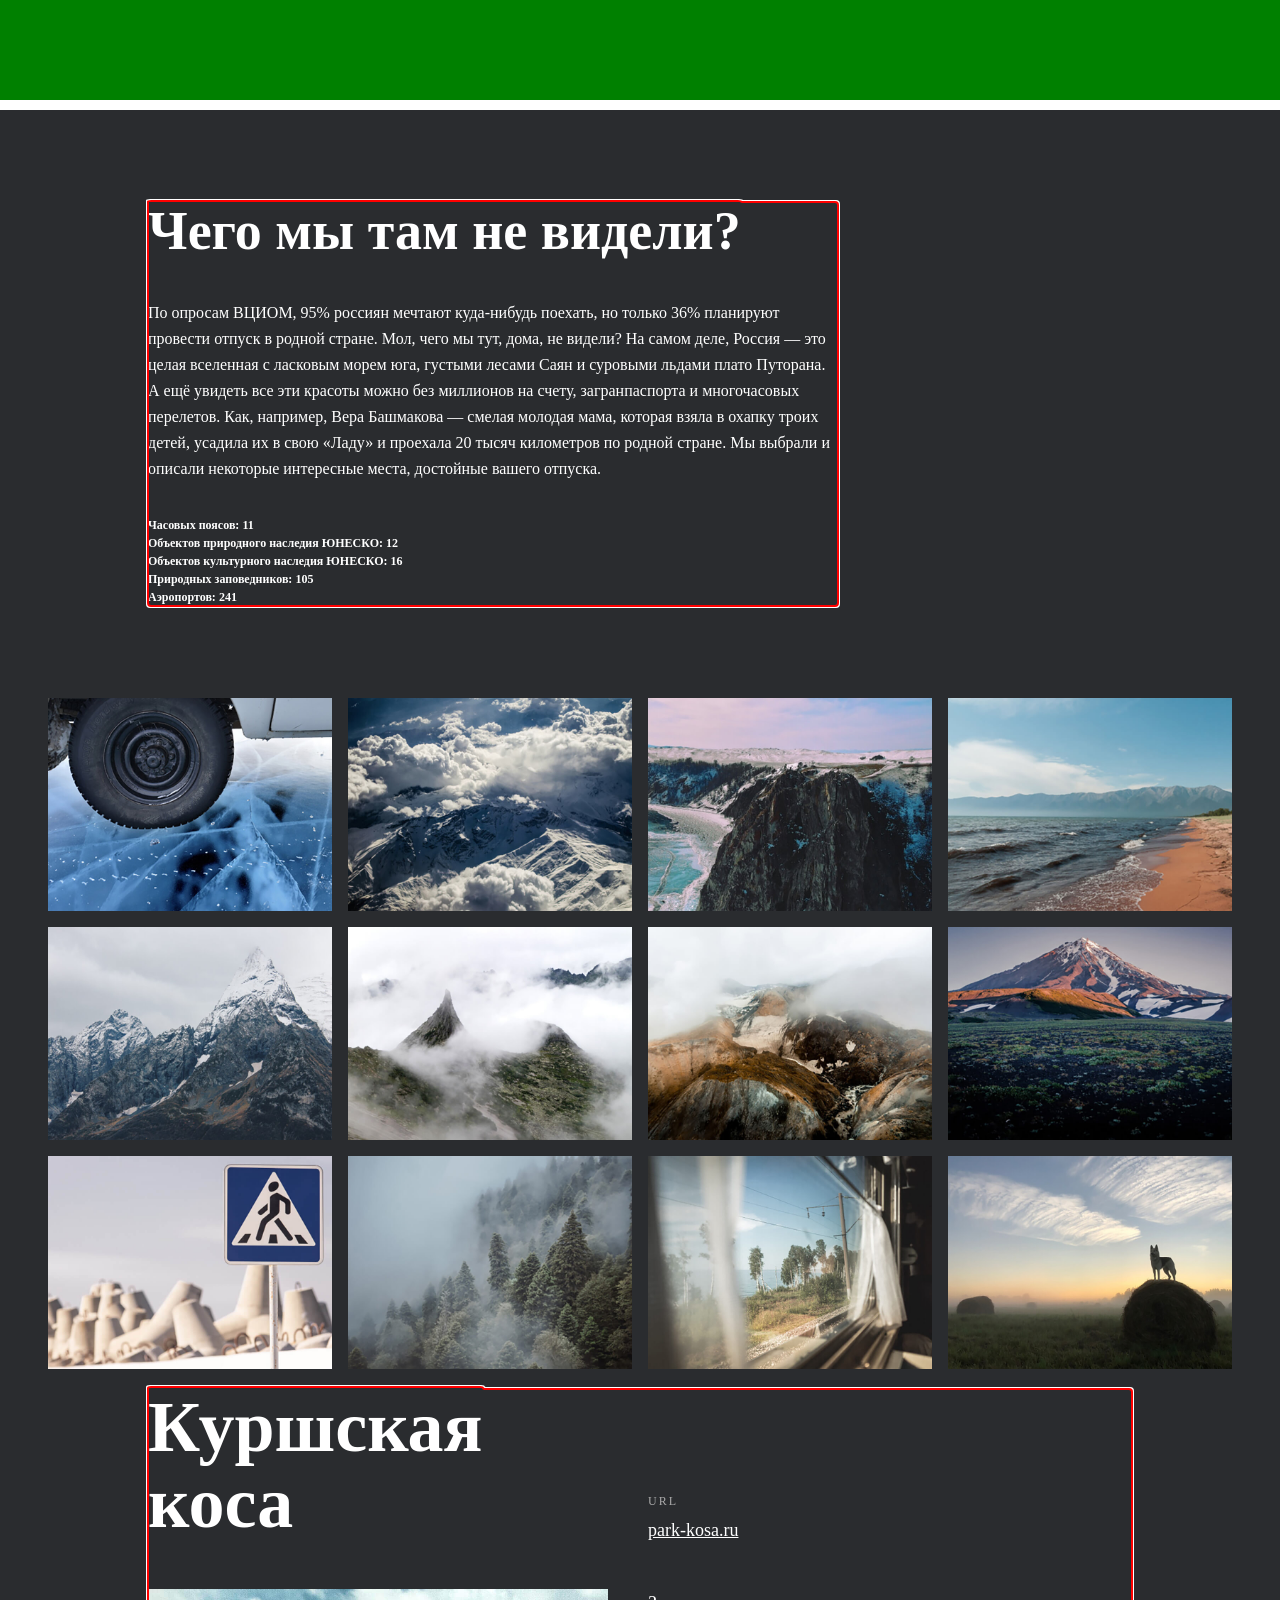
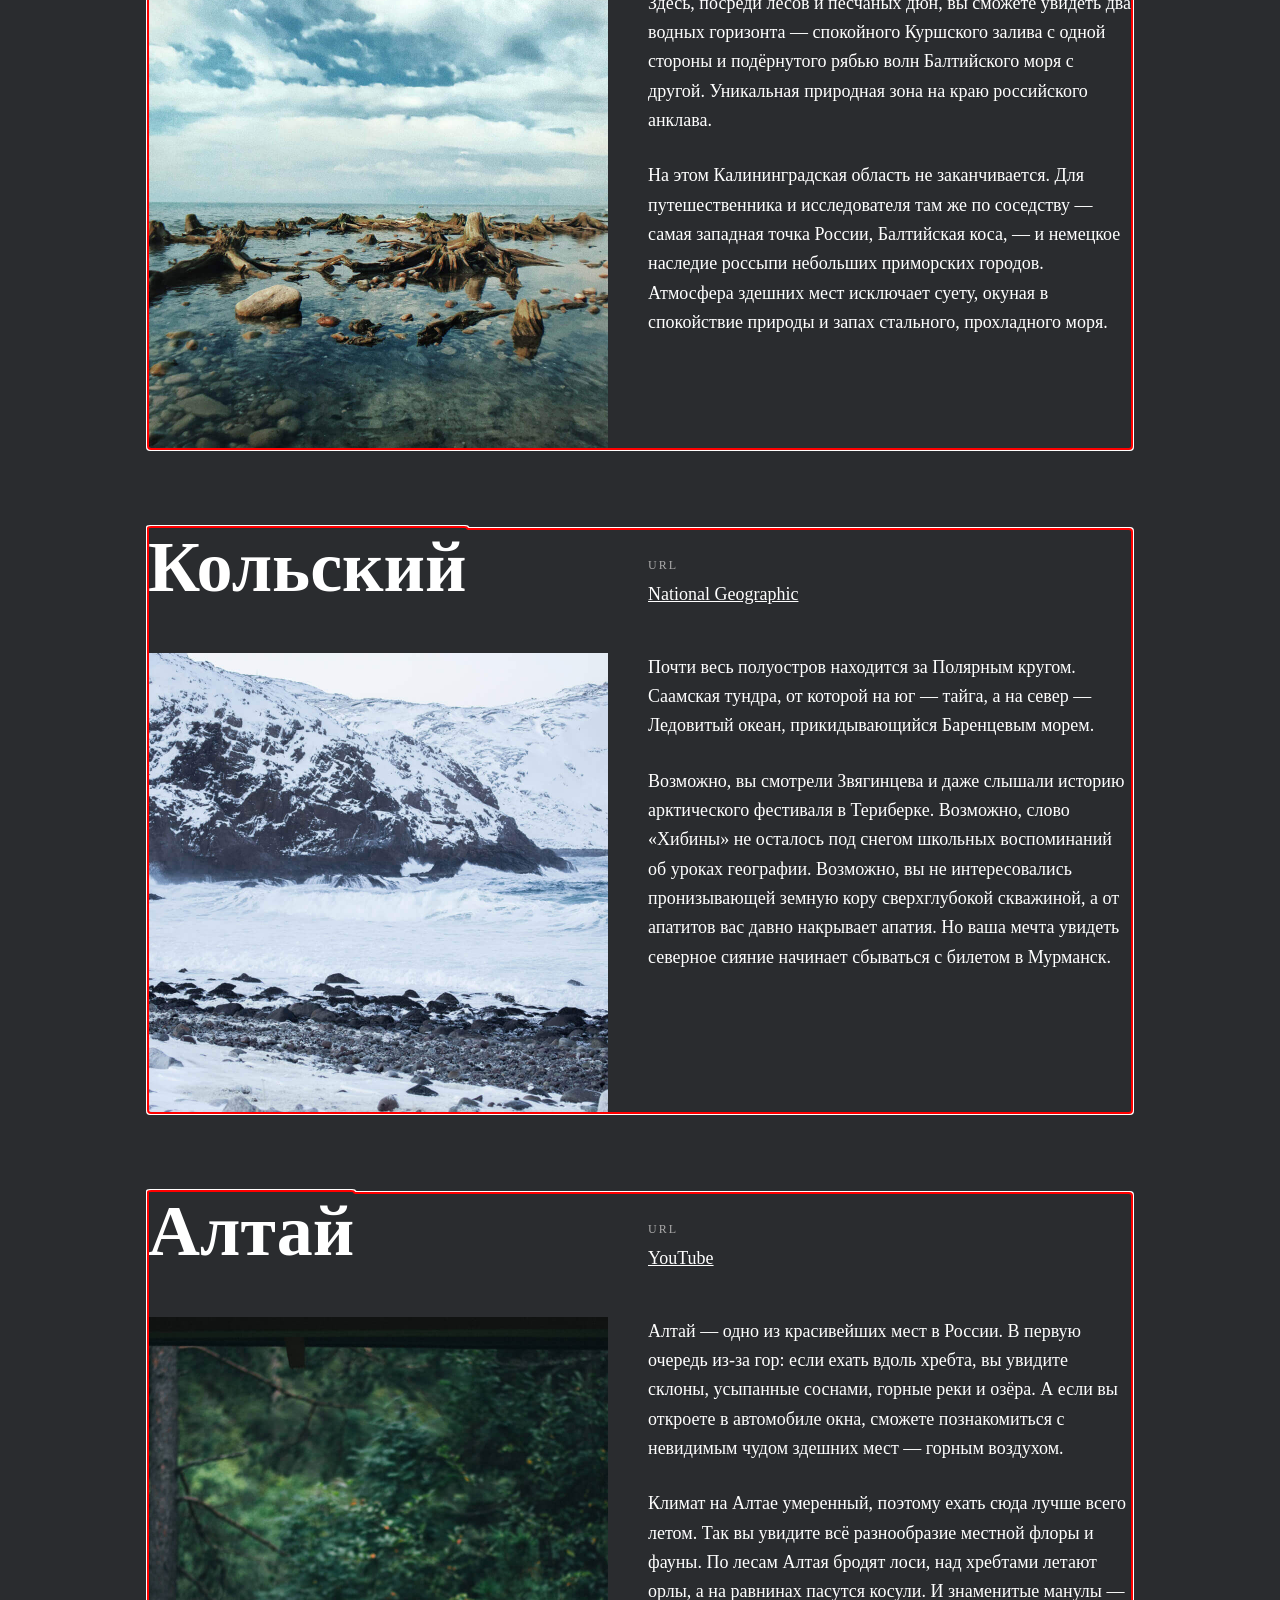
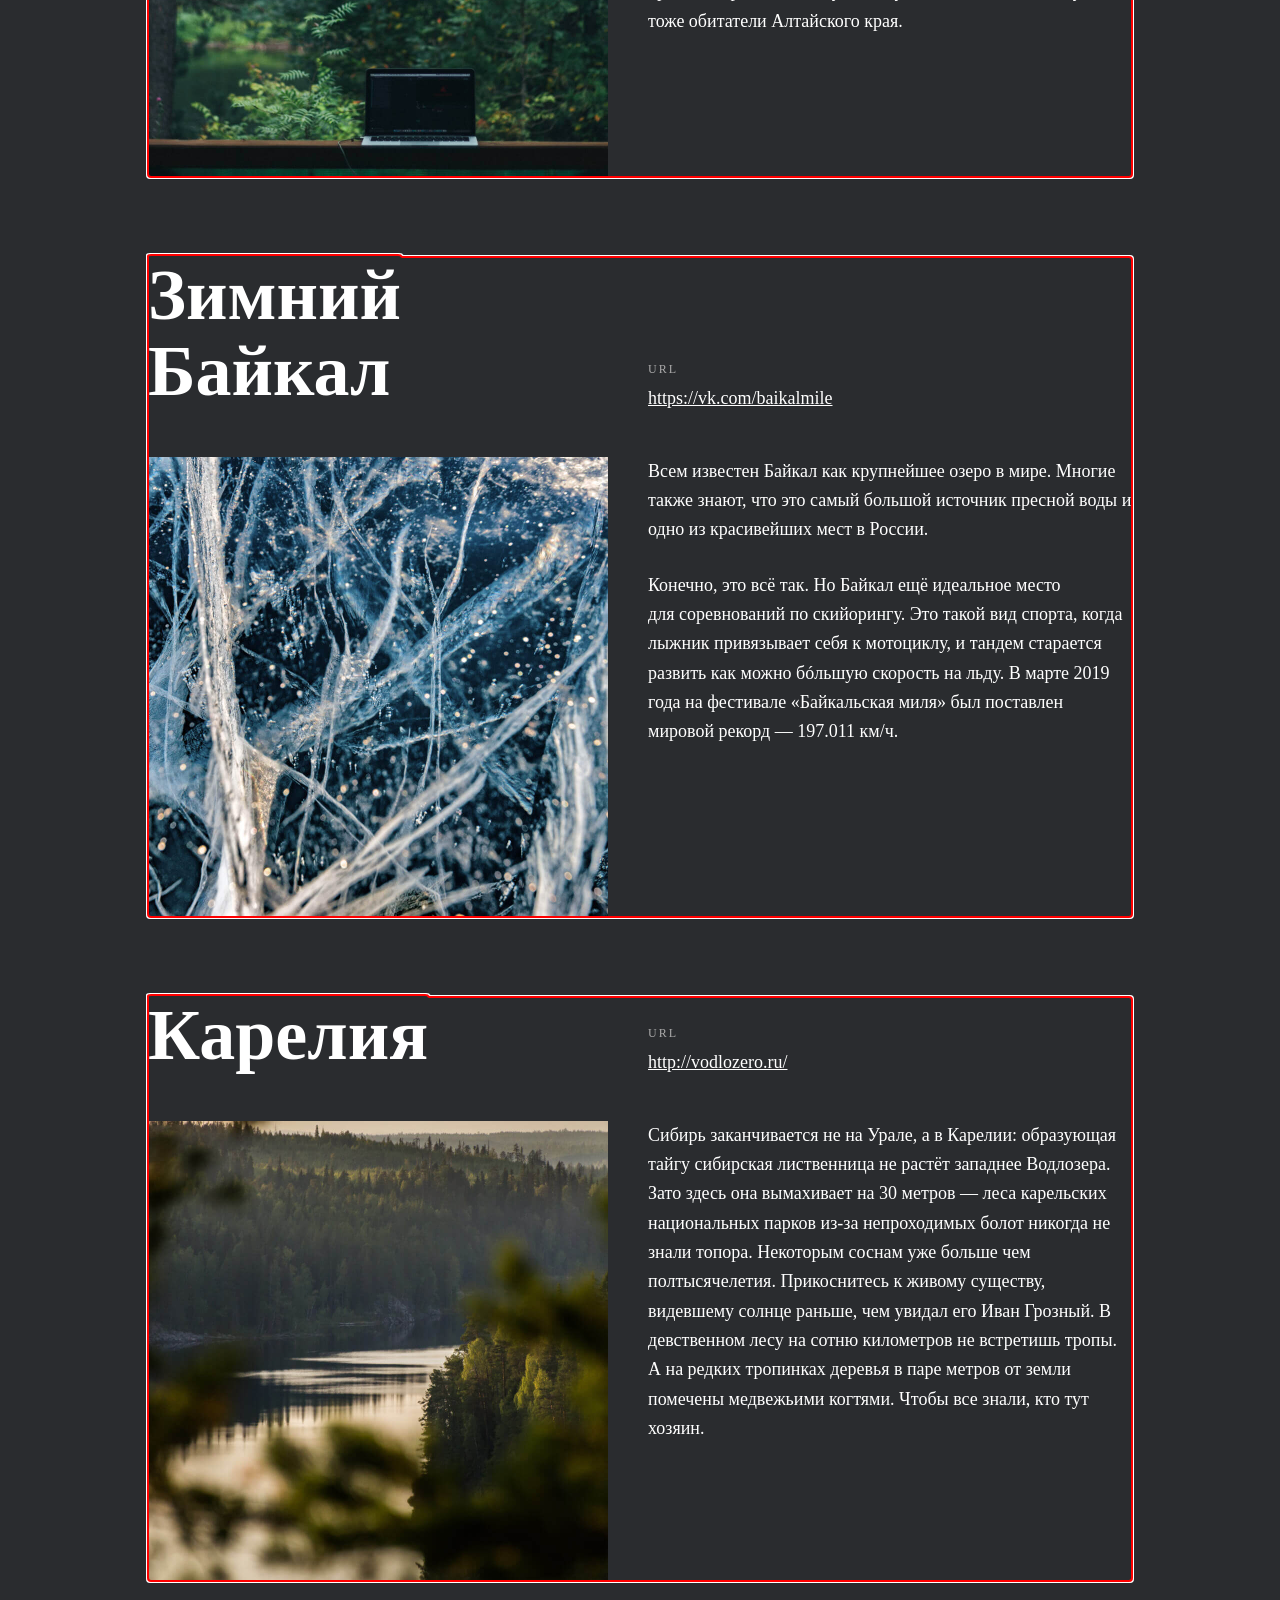
==== commit 4b216d0b: "git" ====
--- a/index.html
+++ b/index.html
@@ -1,26 +1,155 @@
 <!DOCTYPE html>
-<html lang="en">
+<html lang="ru">
   <head>
     <meta charset="UTF-8" />
-    <meta http-equiv="X-UA-Compatible" content="IE=edge" />
-    <meta name="viewport" content="width=device-width, initial-scale=1.0" />
-    <title>Document</title>
+    <meta name="viewport" content="width=device-width, initial-scale=1" />
+    <meta name="description" content="Страница sprint 3" />
+    <meta name="keywords" content="HTML5, CSS" />
+    <meta name="author" content="Михаил" />
+
+    <title>Научиться учиться</title>
     <link rel="stylesheet" href="pages/index.css" />
   </head>
+
   <body>
-    <div class="container">
-      <div class="header"></div>
-      <div class="services">
-        <div class="service"></div>
-        <div class="service"></div>
-        <div class="service"></div>
-        <div class="service"></div>
-      </div>
-      <div class="projects">
-        <div class="proj"></div>
-        <div class="proj"></div>
-        <div class="proj"></div>
-      </div>
+    <div class="page">
+      <header class="header"></header>
+
+      <main class="content">
+        <!--grid container for gallery elements-->
+        <div class="gallery">
+          <div class="gallery__text-wrapper">
+            <h2 class="gallery__title">Чего мы там не видели?</h2>
+            <p class="gallery__subtitle">По опросам ВЦИОМ, 95% россиян мечтают куда-нибудь поехать, но только 36% планируют провести отпуск в родной стране. Мол, чего мы тут, дома, не видели? На самом деле, Россия — это целая вселенная с ласковым морем юга, густыми лесами Саян и суровыми льдами плато Путорана. А ещё увидеть все эти красоты можно без миллионов на счету, загранпаспорта и многочасовых перелетов. Как, например, Вера Башмакова — смелая молодая мама, которая взяла в охапку троих детей, усадила их в свою «Ладу» и проехала 20 тысяч километров по родной стране. Мы выбрали и описали некоторые интересные места, достойные вашего отпуска.</p>
+
+            <ul class="gallery__list">
+              <li>Часовых поясов: <span class="gallery__span-number">11</span></li>
+              <li>Объектов природного наследия ЮНЕСКО: <span class="gallery__span-number">12</span></li>
+              <li>Объектов культурного наследия ЮНЕСКО: <span class="gallery__span-number">16</span></li>
+              <li>Природных заповедников: <span class="gallery__span-number">105</span></li>
+              <li>Аэропортов: <span class="gallery__span-number">241</span></li>
+            </ul>
+          </div>
+          <div class="gallery__items-wrapper">
+            <img src="./images/photo-grid-arisa.jpg" alt="" class="gallery__img" />
+            <img src="./images/photo-grid-atharva-tulsi.jpg" alt="" class="gallery__img" />
+            <img src="./images/photo-grid-baikal-2.jpg" alt="" class="gallery__img" />
+            <img src="./images/photo-grid-baikal.jpg" alt="" class="gallery__img" />
+            <img src="./images/photo-grid-elbrus.jpg" alt="" class="gallery__img" />
+            <img src="./images/photo-grid-ergaki.jpg" alt="" class="gallery__img" />
+            <img src="./images/photo-grid-kamchatka-1.jpg" alt="" class="gallery__img" />
+            <img src="./images/photo-grid-kamchatka-2.jpg" alt="" class="gallery__img" />
+            <img src="./images/photo-grid-kondratiev.jpg" alt="" class="gallery__img" />
+            <img src="./images/photo-grid-sochi.jpg" alt="" class="gallery__img" />
+            <img src="./images/photo-grid-train.jpg" alt="" class="gallery__img" />
+            <img src="./images/photo-grid-tuman.jpg" alt="" class="gallery__img" />
+          </div>
+        </div>
+        <!--end grid container for gallery elements-->
+        <!--grid container for item elements-->
+        <div class="products">
+          <!--items containter-->
+          <div class="products__item">
+            <div class="products__title-wrapper">
+              <h3 class="products__title">Куршская коса</h3>
+            </div>
+
+            <div class="products__img-wrapper">
+              <img src="./images/place-kosa.jpg" alt="картинка коса" class="products__img" />
+            </div>
+            <div class="products__link-wrapper">
+              <div class="products__link-url">url</div>
+              <a href="http://park-kosa.ru" target="_blank" class="products__link">park-kosa.ru</a>
+            </div>
+            <div class="products__text-wrapper">
+              <p class="products__text">Здесь, посреди лесов и песчаных дюн, вы сможете увидеть два водных горизонта — спокойного Куршского залива с одной стороны и подёрнутого рябью волн Балтийского моря с другой. Уникальная природная зона на краю российского анклава.</p>
+              <p class="products__text">На этом Калининградская область не заканчивается. Для путешественника и исследователя там же по соседству — самая западная точка России, Балтийская коса, — и немецкое наследие россыпи небольших приморских городов. Атмосфера здешних мест исключает суету, окуная в спокойствие природы и запах стального, прохладного моря.</p>
+            </div>
+          </div>
+          <!--items containter-->
+
+          <!--items containter-->
+          <div class="products__item">
+            <div class="products__title-wrapper">
+              <h3 class="products__title">Кольский</h3>
+            </div>
+
+            <div class="products__img-wrapper">
+              <img src="./images/place-kolsky.jpg" alt="картинка кольский" class="products__img" />
+            </div>
+            <div class="products__link-wrapper">
+              <div class="products__link-url">url</div>
+              <a href="https://yourshot.nationalgeographic.com/photos/?keywords=kolskiy" target="_blank" class="products__link">National Geographic</a>
+            </div>
+            <div class="products__text-wrapper">
+              <p class="products__text">Почти весь полуостров находится за Полярным кругом. Саамская тундра, от которой на юг — тайга, а на север — Ледовитый океан, прикидывающийся Баренцевым морем.</p>
+              <p class="products__text">Возможно, вы смотрели Звягинцева и даже слышали историю арктического фестиваля в Териберке. Возможно, слово «Хибины» не осталось под снегом школьных воспоминаний об уроках географии. Возможно, вы не интересовались пронизывающей земную кору сверхглубокой скважиной, а от апатитов вас давно накрывает апатия. Но ваша мечта увидеть северное сияние начинает сбываться с билетом в Мурманск.</p>
+            </div>
+          </div>
+          <!--items containter-->
+
+          <!--items containter-->
+          <div class="products__item">
+            <div class="products__title-wrapper">
+              <h3 class="products__title">Алтай</h3>
+            </div>
+
+            <div class="products__img-wrapper">
+              <img src="./images/place-altai.jpg" alt="картинка алтай" class="products__img" />
+            </div>
+            <div class="products__link-wrapper">
+              <div class="products__link-url">url</div>
+              <a href="https://www.youtube.com/watch?v=7ZEsoV7kWAQ" target="_blank" class="products__link">YouTube </a>
+            </div>
+            <div class="products__text-wrapper">
+              <p class="products__text">Алтай — одно из красивейших мест в России. В первую очередь из-за гор: если ехать вдоль хребта, вы увидите склоны, усыпанные соснами, горные реки и озёра. А если вы откроете в автомобиле окна, сможете познакомиться с невидимым чудом здешних мест — горным воздухом.</p>
+              <p class="products__text">Климат на Алтае умеренный, поэтому ехать сюда лучше всего летом. Так вы увидите всё разнообразие местной флоры и фауны. По лесам Алтая бродят лоси, над хребтами летают орлы, а на равнинах пасутся косули. И знаменитые манулы — тоже обитатели Алтайского края.</p>
+            </div>
+          </div>
+          <!--items containter-->
+
+          <!--items containter-->
+          <div class="products__item">
+            <div class="products__title-wrapper">
+              <h3 class="products__title">Зимний Байкал</h3>
+            </div>
+
+            <div class="products__img-wrapper">
+              <img src="./images/place-winter-baikal.jpg" alt="картинка байкал" class="products__img" />
+            </div>
+            <div class="products__link-wrapper">
+              <div class="products__link-url">url</div>
+              <a href="https://vk.com/baikalmile" target="_blank" class="products__link">https://vk.com/baikalmile </a>
+            </div>
+            <div class="products__text-wrapper">
+              <p class="products__text">Всем известен Байкал как крупнейшее озеро в мире. Многие также знают, что это самый большой источник пресной воды и одно из красивейших мест в России.</p>
+              <p class="products__text">Конечно, это всё так. Но Байкал ещё идеальное место для соревнований по скийорингу. Это такой вид спорта, когда лыжник привязывает себя к мотоциклу, и тандем старается развить как можно бóльшую скорость на льду. В марте 2019 года на фестивале «Байкальская миля» был поставлен мировой рекорд — 197.011 км/ч.</p>
+            </div>
+          </div>
+          <!--items containter-->
+
+          <!--items containter-->
+          <div class="products__item">
+            <div class="products__title-wrapper">
+              <h3 class="products__title">Карелия</h3>
+            </div>
+
+            <div class="products__img-wrapper">
+              <img src="./images/place-karelia.jpg" alt="картинка карелия" class="products__img" />
+            </div>
+            <div class="products__link-wrapper">
+              <div class="products__link-url">url</div>
+              <a href="http://vodlozero.ru/" target="_blank" class="products__link">http://vodlozero.ru/ </a>
+            </div>
+            <div class="products__text-wrapper">
+              <p class="products__text">Сибирь заканчивается не на Урале, а в Карелии: образующая тайгу сибирская лиственница не растёт западнее Водлозера. Зато здесь она вымахивает на 30 метров — леса карельских национальных парков из-за непроходимых болот никогда не знали топора. Некоторым соснам уже больше чем полтысячелетия. Прикоснитесь к живому существу, видевшему солнце раньше, чем увидал его Иван Грозный. В девственном лесу на сотню километров не встретишь тропы. А на редких тропинках деревья в паре метров от земли помечены медвежьими когтями. Чтобы все знали, кто тут хозяин.</p>
+            </div>
+          </div>
+          <!--items containter-->
+        </div>
+      </main>
+
+      <footer class="footer"></footer>
     </div>
   </body>
 </html>
--- a/pages/index.css
+++ b/pages/index.css
@@ -1,4 +1,30 @@
-@import url(../vendor/normalize.css);
-@import url(../blocks/containter/container.css);
+@import url(../vendor/normalize.css);@import url(../blocks/content/content.css);
+@import url(../blocks/footer/footer.css);
+@import url(../blocks/gallery/__img/gallery__img.css);
+@import url(../blocks/gallery/__item/gallery__item.css);
+@import url(../blocks/gallery/__items-wrapper/gallery__items-wrapper.css);
+@import url(../blocks/gallery/__list/gallery__list.css);
+@import url(../blocks/gallery/__span-number/gallery__span-number.css);
+@import url(../blocks/gallery/__subtitle/gallery__subtitle.css);
+@import url(../blocks/gallery/__text-wrapper/gallery__text-wrapper.css);
+@import url(../blocks/gallery/__title/gallery__title.css);
+@import url(../blocks/gallery/gallery.css);
+@import url(../blocks/header/__lang/_language_en/header__lang_language_en.css);
+@import url(../blocks/header/__lang/header__lang.css);
+@import url(../blocks/header/__logo/header__logo.css);
+@import url(../blocks/header/__main-illustration/header__main-illustration.css);
+@import url(../blocks/header/__subtitle/header__subtitle.css);
+@import url(../blocks/header/__title/header__title.css);
 @import url(../blocks/header/header.css);
-@import url(../blocks/services/services.css);
+@import url(../blocks/page/page.css);
+@import url(../blocks/products/__img/products__img.css);
+@import url(../blocks/products/__img-wrapper/products__img-wrapper.css);
+@import url(../blocks/products/__item/products__item.css);
+@import url(../blocks/products/__link/products__link.css);
+@import url(../blocks/products/__link-url/products__link-url.css);
+@import url(../blocks/products/__link-wrapper/products__link-wrapper.css);
+@import url(../blocks/products/__text/products__text.css);
+@import url(../blocks/products/__text-wrapper/products__text-wrapper.css);
+@import url(../blocks/products/__title/products__title.css);
+@import url(../blocks/products/__title-wrapper/products__title-wrapper.css);
+@import url(../blocks/products/products.css);
